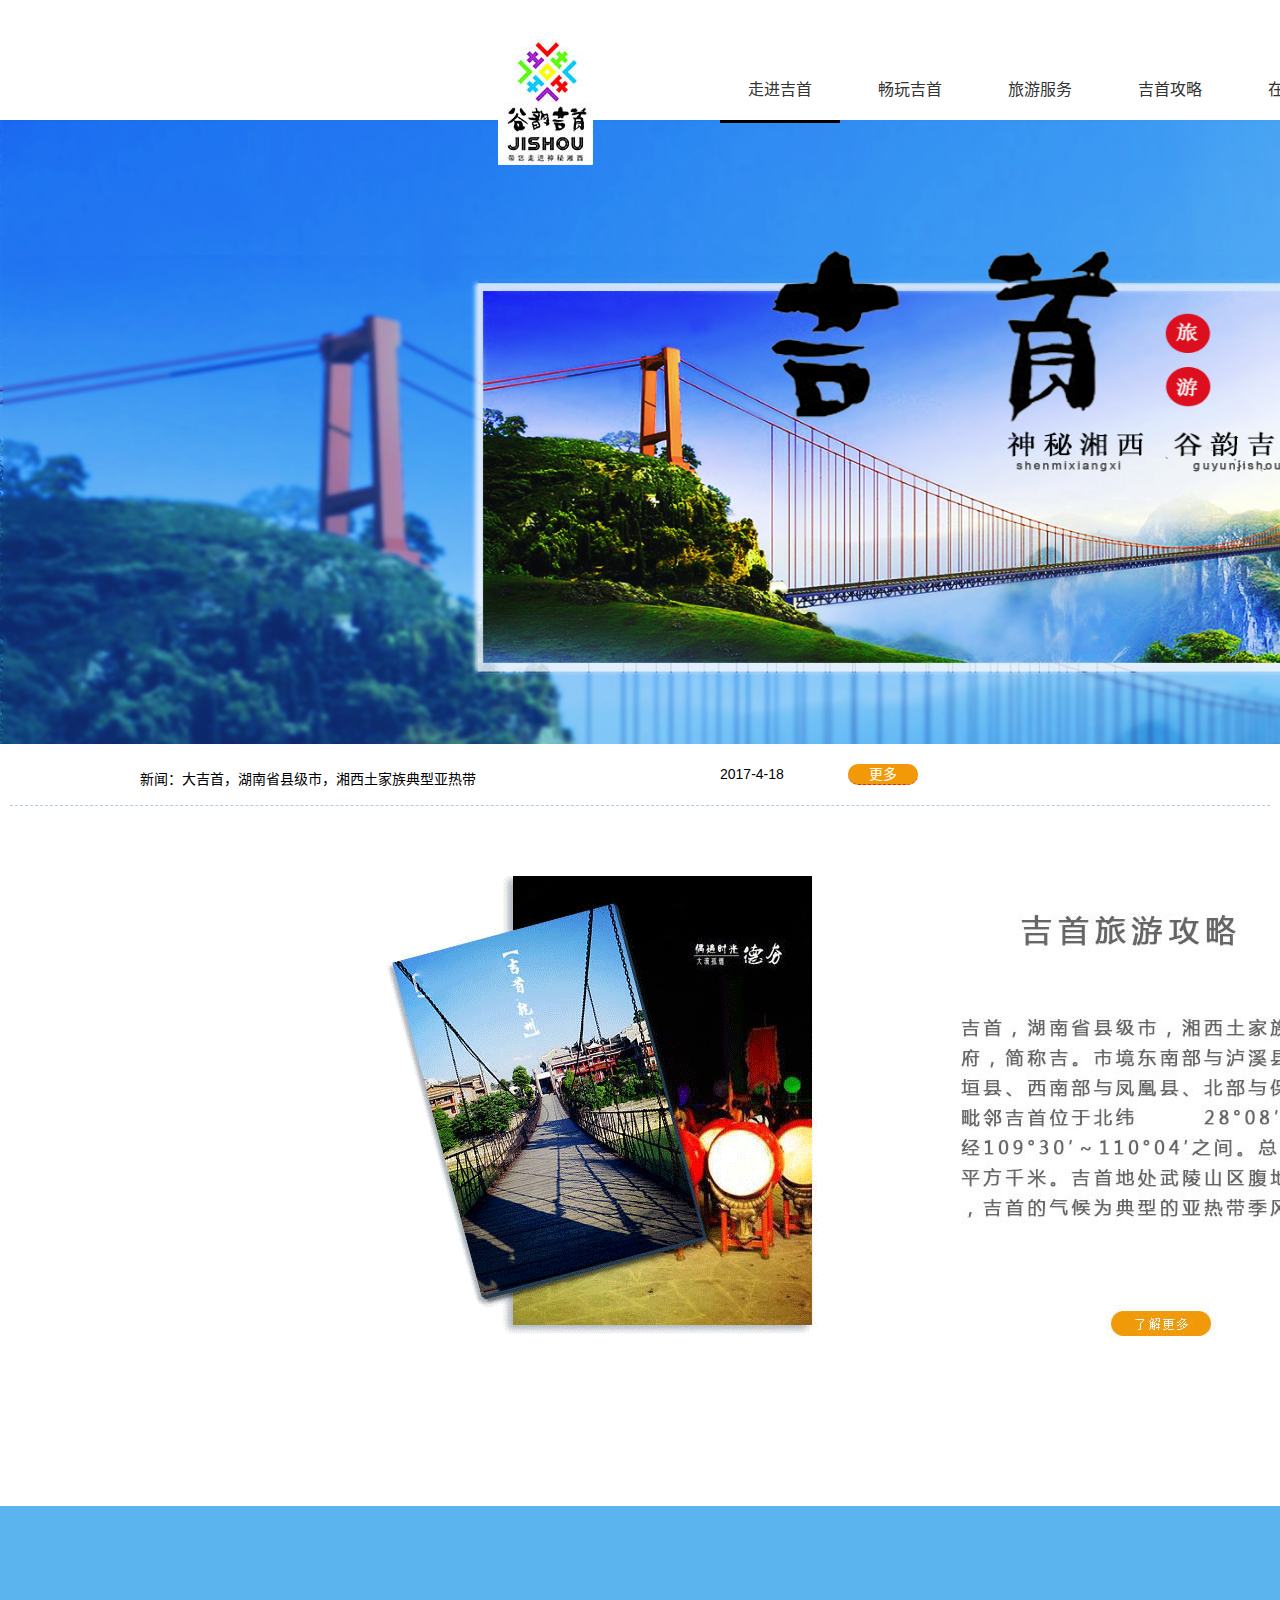
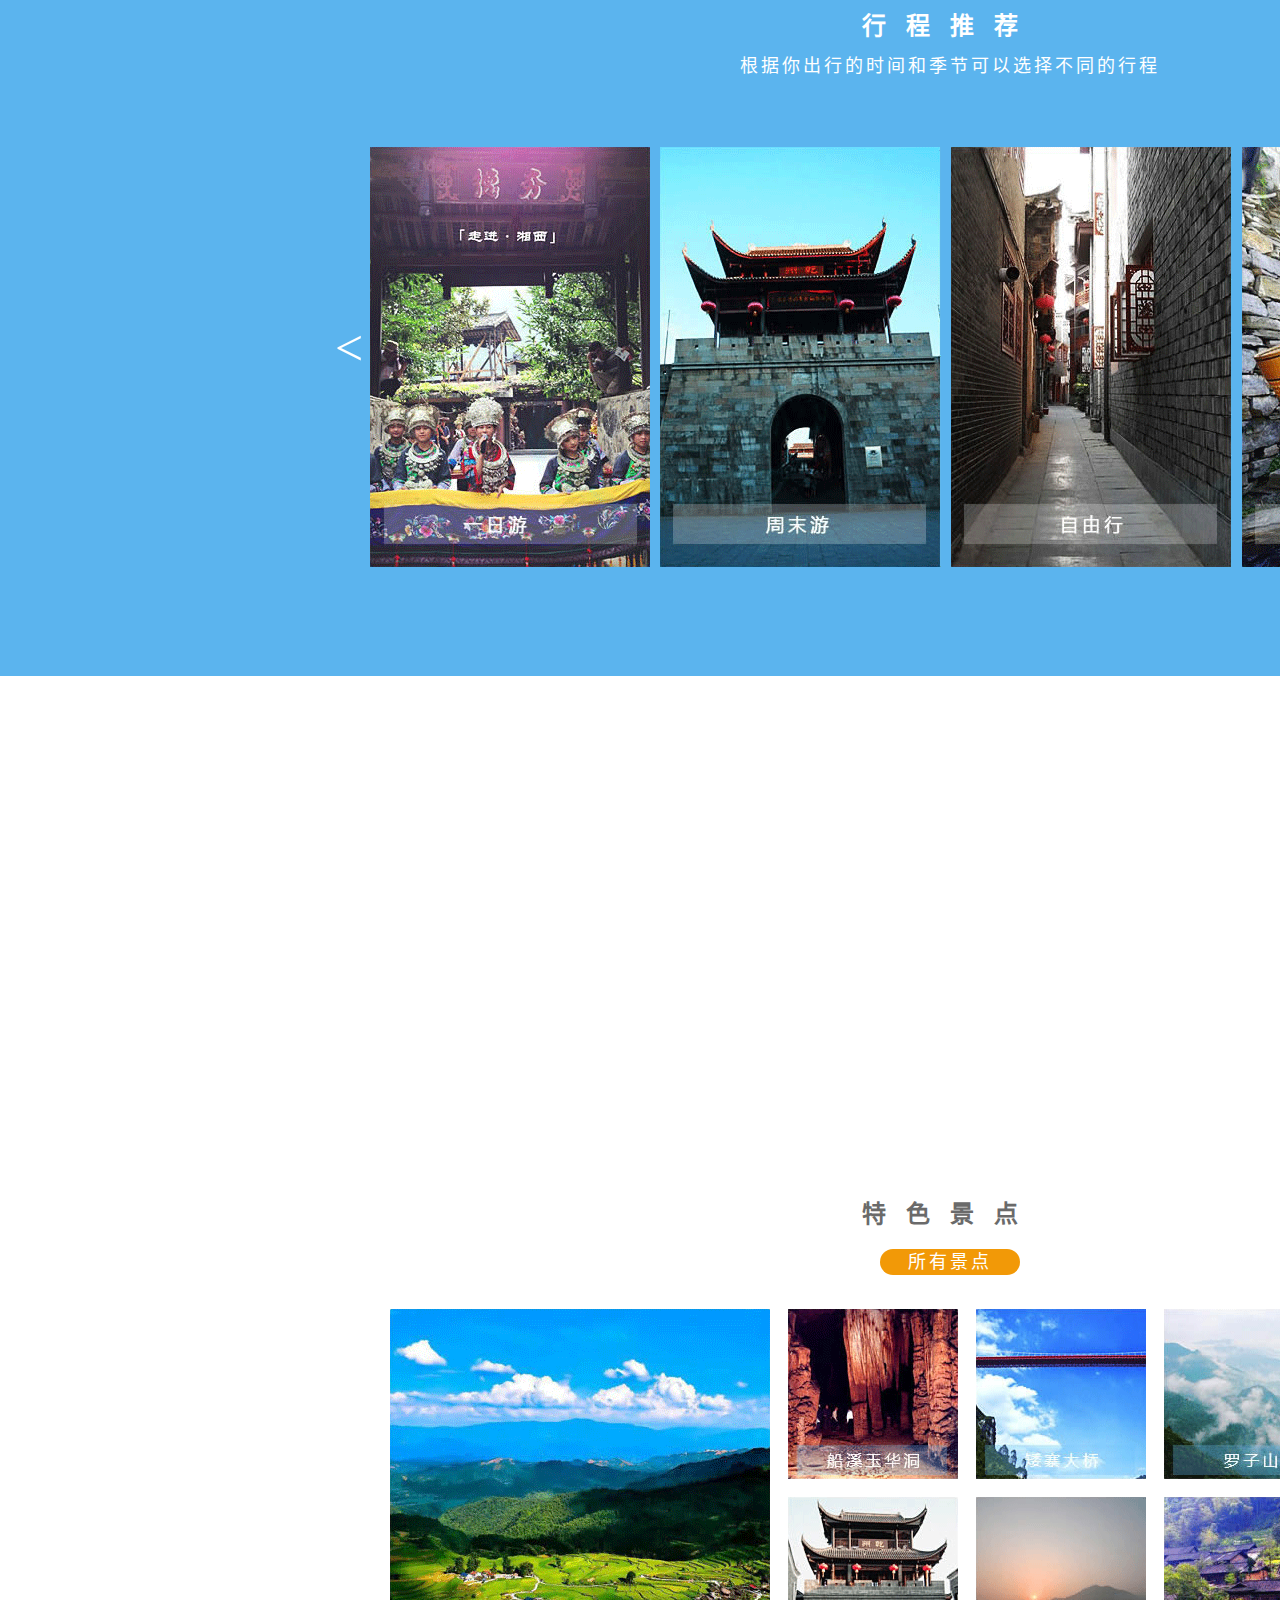
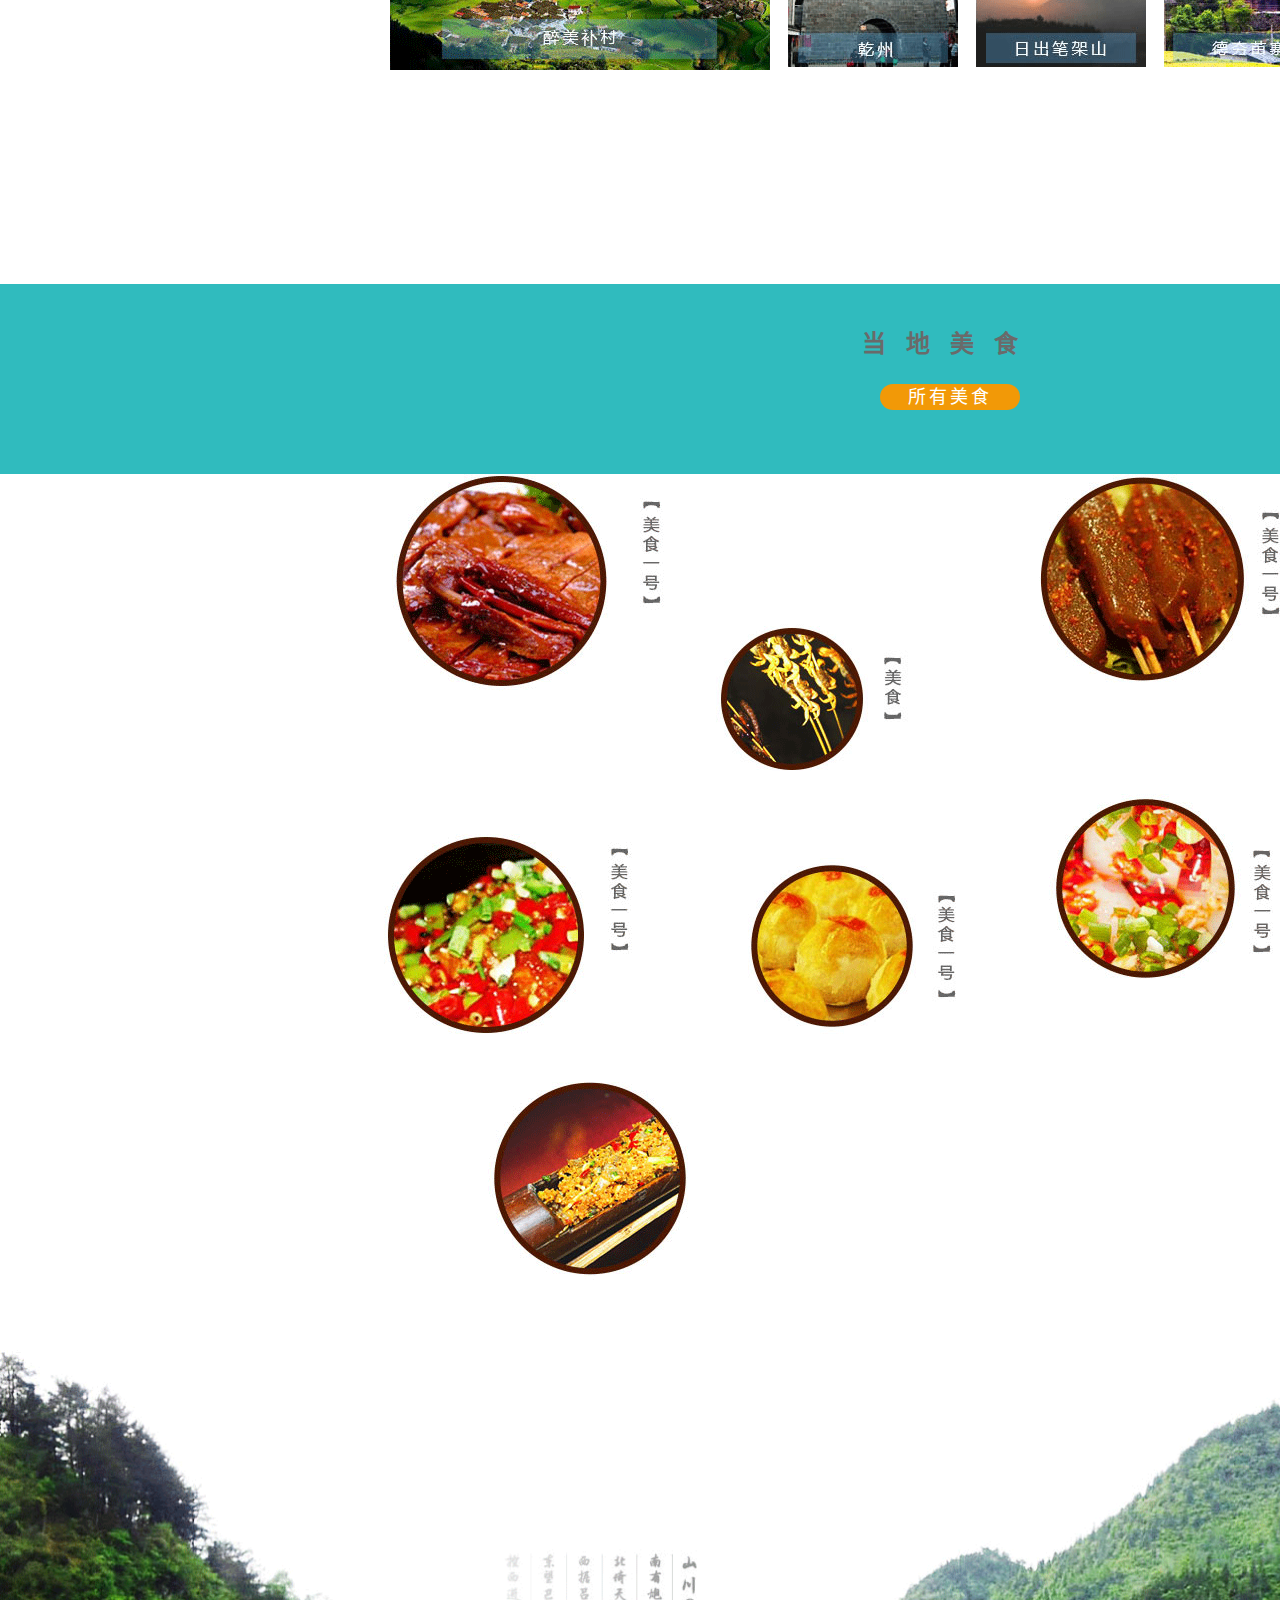
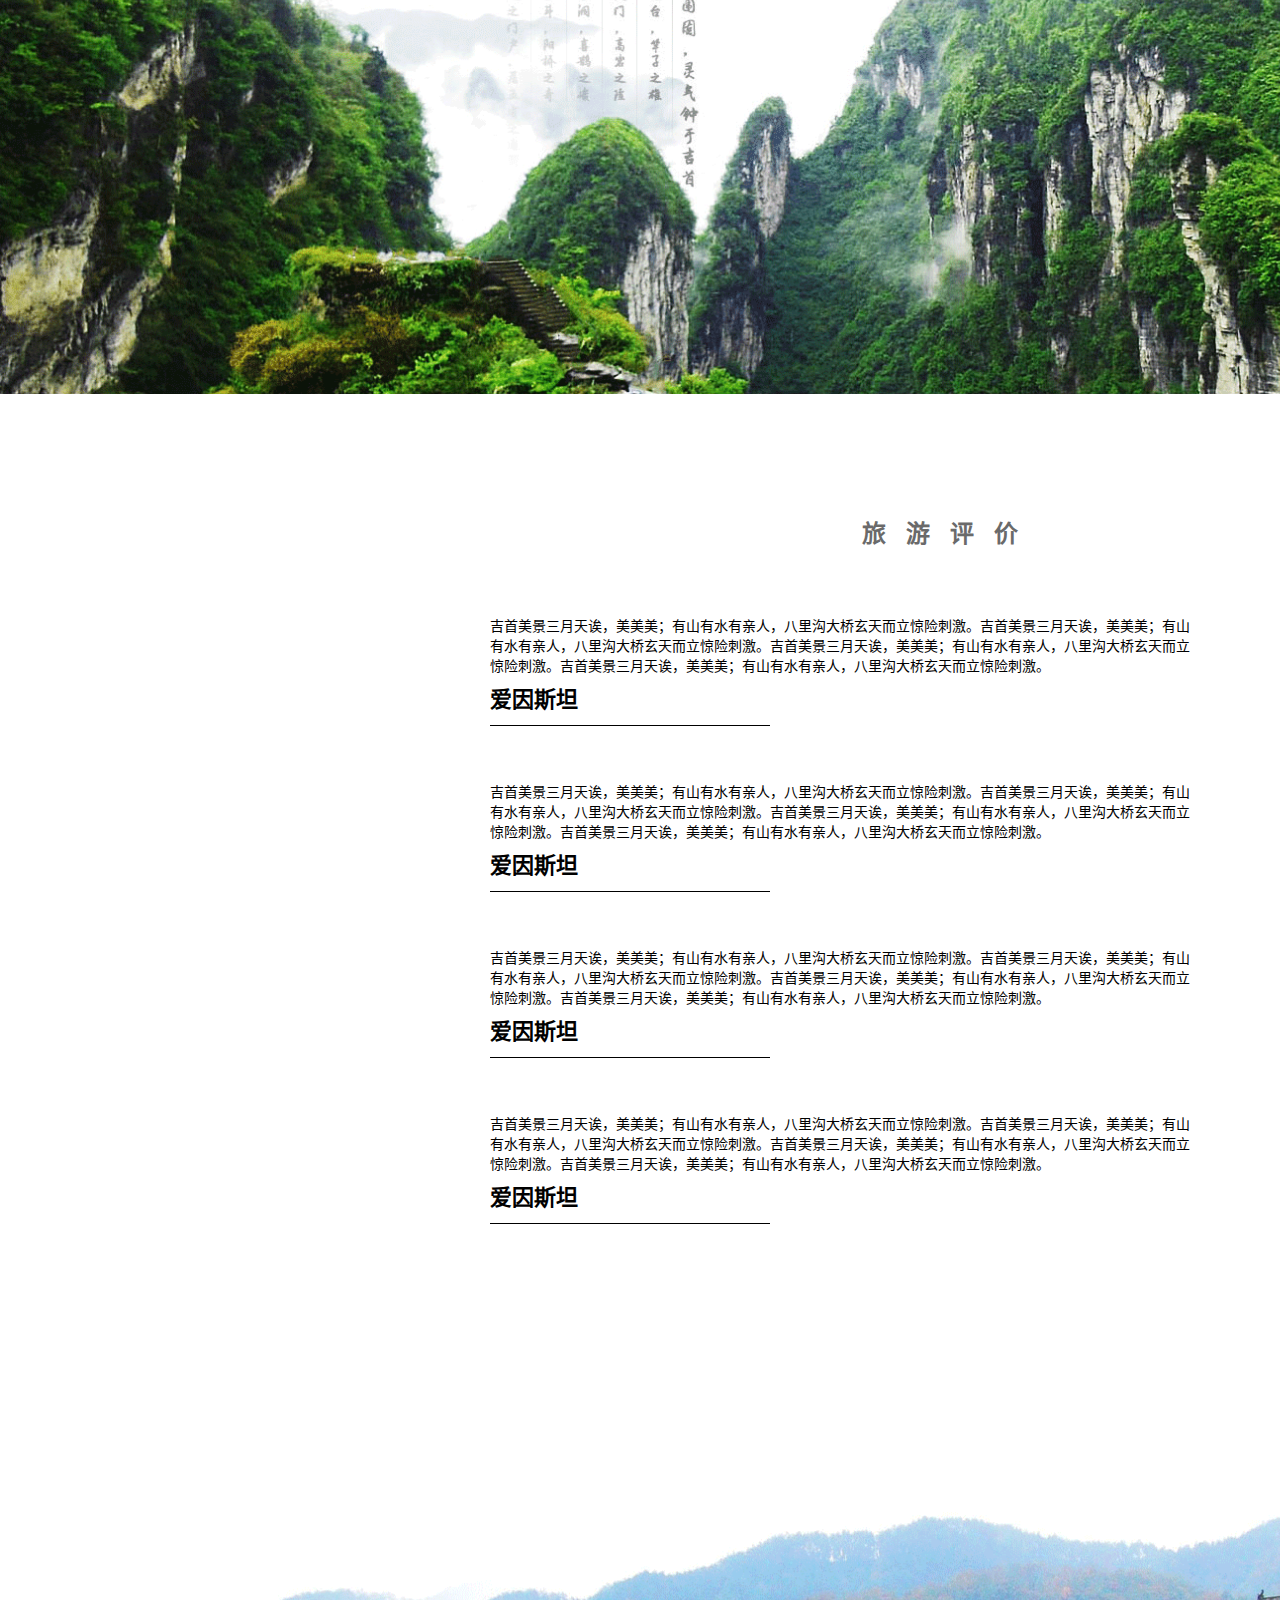
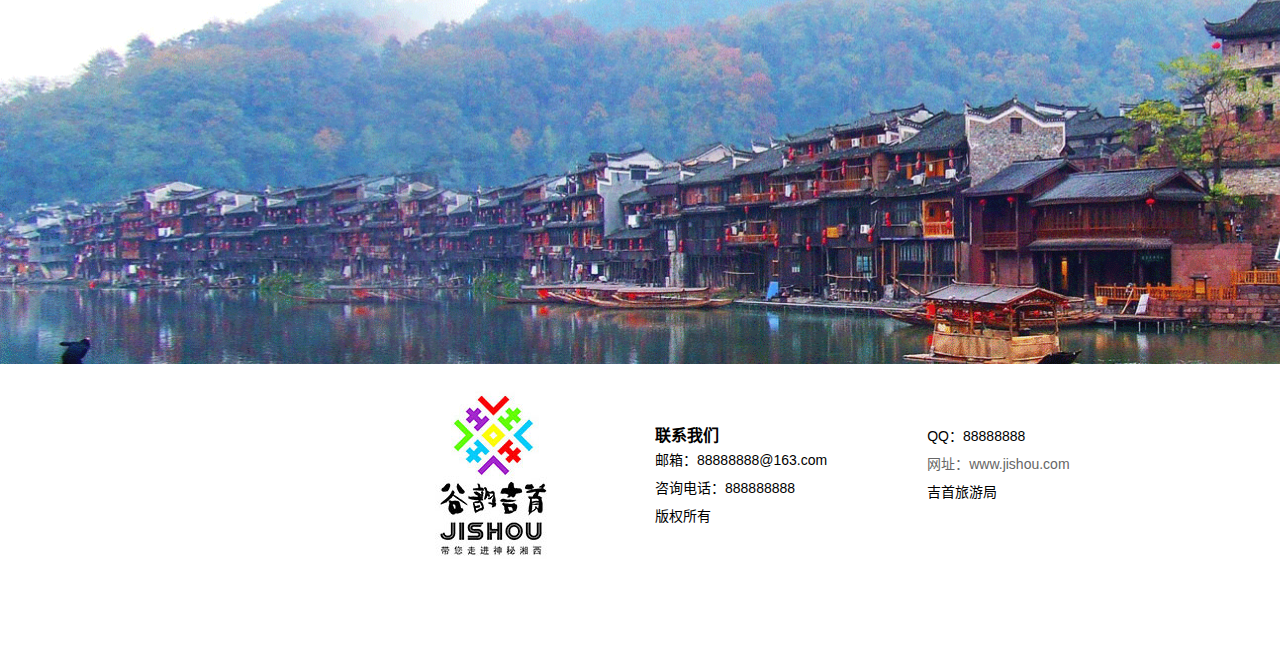
==== index.html @ d62cfb80 "首次提交" ====
<!DOCTYPE html>
<html lang="zh-CN">

<head>
  <meta charset="utf-8">
  <meta http-equiv="X-UA-Compatible" content="IE=edge">
  <meta name="renderer" content="webkit">
  <meta name="viewport" content="width=device-width, initial-scale=1, user-scalable=no">
  <title> 吉首市旅游官网 </title>
  <link rel="shortcut icon" type="image/x-icon" href="favicon.ico">
  <link rel="stylesheet" href="css/main.css">
  <link rel="stylesheet" href="css/base.css">
    <!--[if lt IE 9]>
    <script src="lib/html5shiv/html5shiv.min.js"></script>
    <script src="lib/respond/respond.min.js"></script>
  <![endif]-->

  <style>

  </style>
</head>

<body>
<header id="header">
 <div class="logo"><img src="img/raw_1493013183_03.png" alt=""/></div>
 <nav class="container" id="nav">
           <div class="nav-tabs">
               <span class="bom">走进吉首</span>
               <span>畅玩吉首</span>
               <span>旅游服务</span>
               <span>吉首攻略</span>
               <span>在线旅游</span>
               <div class="langs"><i>中文</i><i>English</i></div>
           </div>

   <div class="tab-content" id="boox">
       <!--走进吉首-->
       <div >
           <ul>
               <a href="templates/tabone/gaikuang.html"><li>吉首概括</li></a>
               <a href="templates/tabone/fuhao.html"><li>吉首符号</li></a>
               <a href="templates/tabone/fengtu.html"><li>风土人情</li></a>
               <a href="templates/tabone/guwu.html"><li>苗族鼓舞</li></a>
           </ul>
           <ul>
               <a href="templates/tabone/jieqing.html"><li>节庆活动</li></a>
               <a href="templates/tabone/meili.html"><li>美丽吉首</li></a>
           </ul>
       </div>

       <!--畅玩吉首-->
       <div >
           <ul>
               <a href="templates/tabtwo/jingqu.html"><li>景区</li></a>
               <a href="templates/tabtwo/meishi.html"><li>美食</li></a>
               <a href="templates/tabtwo/zhushu.html"><li>住宿</li></a>
               <a href="templates/tabtwo/yule.html"><li>娱乐</li></a>
           </ul>
           <ul>
               <a href="templates/tabtwo/techan.html"><li>特产</li></a>
           </ul>
       </div>

       <!--吉首攻略-->
       <div >
           <ul>
               <a href="templates/tabthree/tuijian.html"><li>精品推荐</li></a>
               <a href="#@"><li>交通导航</li></a>
               <a href="templates/tabthree/youji.html"><li>吉首游记</li></a>
           </ul>
       </div>
       <!--吉首服务-->
       <div >
           <ul>
               <a href=""><li>咨询电话</li></a>
               <a href=""><li>投诉电话</li></a>
               <a href=""><li>火车票</li></a>
               <a href=""><li>飞机票</li></a>
           </ul>
           <ul>
               <a href=""><li>天气</li></a>
               <a href=""><li>在线投诉</li></a>
           </ul>
       </div>
       <!--在线旅游-->
       <div >
           <ul>
               <a href="#"><li>精品推荐</li></a>
           </ul>
       </div>
   </div>
 </nav>
    
</header>
<!--  /头部区域 -->
 <!-- 广告轮播 -->
  <section class="lunbo" id="lunbo">
      <ul>
        <li><img src="img/raw_1493013183_02.png" alt=""></li>
      </ul>     
  </section>
  <!-- /广告轮播 -->
<!-- 新闻轮播 -->
   <section id="jsxw">
    <div class="container">
      <div class="box">
        <div class="box-news"  id="_news">
         <ul class="ull" id="ull">
           <li>新闻：大吉首，湖南省县级市，湘西土家族典型亚热带</li>
           <li>新闻：爱吉首，湖南省县级市，湘西土家族典型</li>
           <li>新闻：美吉首，湖南省县级市，湘西土家族典型亚热带</li>
           <li>新闻：丽吉首，湖南省县级市，刀山火海</li>
         </ul> 
        </div>
      <span>2017-4-18</span>
      <a href="#">更多</a></div>
    </div>
  </section>
<!-- /新闻轮播 -->

<!-- 特色介绍 -->
  <section id="tese" class="hidden-xs">
    <div class="container">
        <div class="gonglue-left"><img src="img/raw_1493013183_06.png" alt=""></div>
        <div class="gomhlue-right"><img src="img/raw_1493013183_07.png" alt=""></div>
    </div>
</section>
  <!-- /特色介绍 -->


<!-- 行程推荐 -->
<section  class="xingceng">
    <div class="container">
        <div class="xingceng_new">
            <h2>行程推荐</h2>
            <p> 根据你出行的时间和季节可以选择不同的行程 </p>
        </div>
        <div class="xingceng_img">
            <div class="row">
                <div><a href="#"><img src="img/raw_1493013183_11.png" alt=""></a></div>
                <div class="lef"><a href="#"><img src="img/raw_1493013183_13.png" alt=""></a></div>
                <div class="lef"><a href="#"><img src="img/raw_1493013183_15.png" alt=""></a></div>
                <div class="lef"><a href="#"><img src="img/raw_1493013183_17.png" alt=""></a></div>
            </div>
            <!-- 控制按钮 -->
            <span class="left"> < </span>
            <span class="right"> > </span>
        </div>
    </div>
</section>
<!-- /行程推荐 -->

<!--透视窗风景-->
<section class="toushi">
    <div style="background-attachment: fixed; background-image: url(img/raw_1493013183_41.png); background-size: cover; background-position: 0% 0%;    background-repeat: no-repeat;">
        <div class="toushi-eyes">
        </div>
    </div>
</section>

<!-- 特色景点 -->
<section  class="teshe">
    <div class="container">
        <div class="teshe_new">
            <h2>特色景点</h2>
            <a href="#">所有景点</a>
        </div>
        <div class="teshe_img">
                <div class="left"><a href="#"><img src="img/raw_1493013183_18.png" alt=""></a></div>
                <div class="right" >
                        <a href="#"><img src="img/raw_1493013183_19.png" alt=""></a>
                        <a href="#"><img src="img/raw_1493013183_20.png" alt=""></a>
                        <a href="#"><img src="img/raw_1493013183_21.png" alt=""></a>
                        <a href="#"><img src="img/raw_1493013183_22.png" alt=""></a>
                        <a class="top" href="#"><img src="img/raw_1493013183_23.png" alt=""></a>
                        <a class="top" href="#"><img src="img/raw_1493013183_24.png" alt=""></a>
                        <a class="top" href="#"><img src="img/raw_1493013183_25.png" alt=""></a>
                        <a class="top" href="#"><img src="img/raw_1493013183_26.png" alt=""></a>
                </div>
            </div>
        </div>
    </div>
</section>
<!--/特色景点 -->


<!-- 特色美食 -->
<section  class="meishi">
    <div class="meishi_new">
        <h2>当地美食</h2>
        <a href="#">所有美食</a>
    </div>
    <div class="container">
            <a href="#"><img src="img/raw_1493013183_27.png" alt=""></a>
            <a href="#"><img src="img/raw_1493013183_28.png" alt=""></a>
            <a href="#"><img src="img/raw_1493013183_29.png" alt=""></a>
            <a href="#"><img src="img/raw_1493013183_30.png" alt=""></a>
            <a href="#"><img src="img/raw_1493013183_31.png" alt=""></a>
            <a href="#"><img src="img/raw_1493013183_32.png" alt=""></a>
            <a href="#"><img src="img/raw_1493013183_33.png" alt=""></a>
    </div>
</section>
<!--  /特色美食 -->
<section  class="shan">
    <img src="img/raw_1493013183_34.png" alt="">
</section>
<!-- 旅游评价 -->
<section  class="pingjia">
    <div class="container">
        <div class="pingjia_new">
            <h2>旅游评价</h2>
        </div>
        <div class="pingjia_words">
            <ul>
                <li>
                    <div class="wenzhi">
                        <p>吉首美景三月天诶，美美美；有山有水有亲人，八里沟大桥玄天而立惊险刺激。吉首美景三月天诶，美美美；有山有水有亲人，八里沟大桥玄天而立惊险刺激。吉首美景三月天诶，美美美；有山有水有亲人，八里沟大桥玄天而立惊险刺激。吉首美景三月天诶，美美美；有山有水有亲人，八里沟大桥玄天而立惊险刺激。</p>
                        <strong>爱因斯坦</strong>
                    </div>
                    <img src="img/raw_1493013183_35.png" alt="">
                </li>
                <li>
                    <div class="wenzhi">
                        <p>吉首美景三月天诶，美美美；有山有水有亲人，八里沟大桥玄天而立惊险刺激。吉首美景三月天诶，美美美；有山有水有亲人，八里沟大桥玄天而立惊险刺激。吉首美景三月天诶，美美美；有山有水有亲人，八里沟大桥玄天而立惊险刺激。吉首美景三月天诶，美美美；有山有水有亲人，八里沟大桥玄天而立惊险刺激。</p>
                        <strong>爱因斯坦</strong>
                    </div>
                    <img src="img/raw_1493013183_36.png" alt="">
                </li>
                <li>
                    <div class="wenzhi">
                        <p>吉首美景三月天诶，美美美；有山有水有亲人，八里沟大桥玄天而立惊险刺激。吉首美景三月天诶，美美美；有山有水有亲人，八里沟大桥玄天而立惊险刺激。吉首美景三月天诶，美美美；有山有水有亲人，八里沟大桥玄天而立惊险刺激。吉首美景三月天诶，美美美；有山有水有亲人，八里沟大桥玄天而立惊险刺激。</p>
                        <strong>爱因斯坦</strong>
                    </div>
                    <img src="img/raw_1493013183_37.png" alt="">
                </li>
                <li>
                    <div class="wenzhi">
                        <p>吉首美景三月天诶，美美美；有山有水有亲人，八里沟大桥玄天而立惊险刺激。吉首美景三月天诶，美美美；有山有水有亲人，八里沟大桥玄天而立惊险刺激。吉首美景三月天诶，美美美；有山有水有亲人，八里沟大桥玄天而立惊险刺激。吉首美景三月天诶，美美美；有山有水有亲人，八里沟大桥玄天而立惊险刺激。</p>
                        <strong>爱因斯坦</strong>
                    </div>
                    <img src="img/raw_1493013183_35.png" alt="">
                </li>
            </ul>
        </div>
    </div>
</section>
<!-- /旅游评价 -->

<section  class="backimg">
    <img src="img/raw_1493013183_38.png" alt="">
</section>

<!-- 结尾 -->
<footer class="jieshu">
    <div class="container">
        <div class="logo"><a href="#"><img src="img/raw_1493013183_39.png" alt=""></a></div>
        <div class="footer_tel">
                <ul class="tel">
                    <h4>联系我们</h4>
                    <li>邮箱：88888888@163.com</li>
                    <li>咨询电话：888888888</li>
                    <li>版权所有</li>
                </ul>
                <ul class="qq">
                    <li>QQ：88888888</li>
                    <li><a href="www.jishou.com">网址：www.jishou.com</a></li>
                    <li>吉首旅游局</li>
                </ul>
         </div>
         <div class="weixin"><a href="#"><img src="img/raw_1493013183_40.png" alt=""></a></div>
    </div>
</footer>
</body>
 <script>
 /*nav导航栏*/
        function fun(obj,a) {
            var header=document.getElementById("header")
            var tegle = document.getElementById(obj);
            var box = document.getElementById(a);
            var spns = tegle.getElementsByTagName("span");
            var lis = box.getElementsByTagName("div");
            for (i = 0; i < spns.length; i++) {
                spns[i].index = i;
                spns[i].onmouseover = function () {
                    for (i = 0; i < spns.length; i++) {
                        spns[i].className = "";
                        lis[i].className = "";
                    }
                    ;
                    this.className = "bom";
                    console.log(this.index);
                    lis[this.index].className = "dis-black";
                };
                lis[i].onmouseover = function () {
                    for (i = 0; i < lis.length; i++) {
                        lis[i].className = "";
                    };
                    this.className = "dis-black";
                }
                header.onmouseout = function () {
                    for (i = 0; i < lis.length; i++) {
                         lis[i].className = "";
                    }
                }
            }
        }
        fun("nav","boox");

        /*轮播*/

    </script>
 </html>
---- css/main.css ----
@charset "UTF-8";

body{
    overflow:scroll;
}
.lunbo{
   height: 624px;
   width:1900px;
  overflow:hidden;
}
.lunbo ul{
    list-style: none;
  width:1900px;
}
.lunbo ul li{
    list-style: none;
  height:624px;
  width:1900px;
  float:left;
}
.lunbo ul li img{
    height:624px;
    width:1900px;

}
/*
.all ol{ position:absolute; right:10px; bottom:10px; line-height:20px; text-align:center;}
.all ol li{ float:left; width:20px; height:20px; background:#fff; border:1px solid #ccc; margin-left:10px; cursor:pointer;}
.all ol li.current{ background:yellow;} */


#jsxw {

}
#jsxw> .container{
  border-bottom: 1px dashed #aecee1;
    padding: 20px 0;
    padding-left:100px ;
}

#jsxw> .container > .box {
  font-size: 14px;
  margin-bottom: 0;
}
#jsxw > .container > .box > .box-news{
            float: left;
            height: 30px;
            width: 570px;
            position: relative;
            overflow: hidden;
}
#jsxw > .container > .box > .box-news >  .ull{
            height: 120px;
            width: 570px;
            position: absolute;
            top: 0;
            left: 0;
}
#jsxw > .container > .box >.box-news> .ull> li{
            list-style: none;
            height: 30px;
            line-height: 30px;
            width: 570px;
            margin-left: 30px;
}

#jsxw > .container > .box > span{
   margin-left: 40px;
}
#jsxw > .container > .box > a {
  display:inline-block;
  height: 20px;
  width: 70px;
  background-color: #f29907;
  color: #ffffff;
  text-align: center;
  line-height: 20px;
  margin-left: 60px;
  border-radius: 10px;
  border-bottom: 1px dashed #e92322;

}
#jsxw> .container > .box > a:hover {
  text-decoration: none;
}



/* 特色 */


#tese {
    height: 700px;
    width: 1900px;
    border: 0;
}

#tese > .container >div{
  margin-top: 70px;
  float: left;
}



/*行程介绍*/

.xingceng{
    height: 770px;
    width: 1900px;
    background-color: #5bb4ee;

}
.xingceng .container .xingceng_new{
    margin-bottom: 70px;
    text-align: center;
    color: #ffffff;
    padding-top: 100px;

}
.xingceng .container .xingceng_new h2{
    letter-spacing: 20px;
}
.xingceng .container .xingceng_new p{
    margin-top: 10px;
    letter-spacing: 3px;
    font-size: 18px;
}
.xingceng .container .xingceng_img{
    position: relative;
}
.xingceng .container .xingceng_img .row div{
    float: left;

}
.xingceng .container .xingceng_img .row .lef {
    margin-left: 10px;

}

.xingceng .container .xingceng_img span{

    position: absolute;
    width: 28px;
    height: 62px;
    margin-top: 170px;
    color: #fff;
    font: 500 50px/62px "宋体";
    text-align: center;
    cursor: pointer;
}
.xingceng .container .xingceng_img .left{
    left: -35px;
}
.xingceng .container .xingceng_img .right{
    right: -16px;
}

/* 风景透视窗 */
.toushi-eyes{
    width: 1900px;
    height: 400px;
    margin: 0px auto;
    position: relative;
}

/* 特色景点 */
.teshe{
    height: 690px;
    width: 1900px;
}

.teshe >.container > .teshe_new{
    margin-top: 118px;
    margin-bottom: 34px;
    text-align: center;
}
.teshe >.container > .teshe_new h2{
    color: #6a6a6a;
    letter-spacing: 20px;
}
.teshe >.container > .teshe_new > a{
    margin-top: 20px;
    display: inline-block;
    height: 26px;
    width: 140px;
    letter-spacing: 3px;
    font-size: 18px;
    background-color: #f29907;
    color: #ffffff;
    text-align: center;
    line-height: 26px;
    border-radius: 13px;
}
.teshe .container .teshe_img .left{
    height: 361px;
    width: 380px;
    float: left;
    margin-left: 20px;
}
.teshe .container .teshe_img .right a{
    display: block;
    height: 170px;
    width: 170px;
    float: left;
    margin-left: 18px;

}

.teshe .container .teshe_img .right .top{
    margin-top: 18px;
}


/* 特色美食 */
.meishi{
    width: 1900px;
    height: 1050px;
}
.meishi >.meishi_new{
    text-align: center;
    height: 150px;
    background-color: #30bbbe;
    padding-top: 40px;
}

.meishi > .meishi_new h2{
    height: 40px;
    line-height: 40px;
    color: #6a6a6a;
    letter-spacing: 20px;
}
.meishi >.meishi_new > a{
    margin-top: 20px;
    display: inline-block;
    height: 26px;
    width: 140px;
    letter-spacing: 3px;
    font-size: 18px;
    background-color: #f29907;
    color: #ffffff;
    text-align: center;
    line-height: 26px;
    border-radius: 13px;
}
.meishi .container {
    padding-left: 30px;
}
/* 山 */
.shan img{
    height: 660px;
    width: 1900px;
}

/* 旅游评价 */

.pingjia{
    width: 1900px;
    height: 900px;
}

.pingjia .container .pingjia_new{
    margin-top: 120px;
    text-align: center;
}
.pingjia .container .pingjia_new h2{
    color: #6a6a6a;
    letter-spacing: 20px;
}

.pingjia .container  .pingjia_words{
    margin-top: 46px;
}
.pingjia .container  .pingjia_words ul li{
    list-style: none;
    height: 150px;
    width: 100%;
    margin-top: 16px;
}
.pingjia .container  .pingjia_words ul li .wenzhi{
    float: left;
    margin-top: 20px;
    margin-left: 120px;
    font-family: Microsoft Yahei;

}
.pingjia .container  .pingjia_words ul p{
    width: 710px;
    font-size: 14px;
    font-family: Microsoft Yahei;
}


.pingjia .container  .pingjia_words ul strong{
    display: inline-block;
    width: 280px;
    height: 50px;
    line-height: 50px;
    border-bottom:1px solid black;
    font-size: 22px;
    margin-bottom: 16px;

}
.pingjia .container  .pingjia_words ul img{
    float: right;

}



.backimg img{
    height: 550px;
    width: 1900px;
}
/* 结尾部分 */
.jieshu{
    padding-top: 26px;
    width: 1900px;
}
.jieshu .container .logo{
    height: 170px;
    width: 129px;
    float: left;
    margin-left: 56px;
}
.jieshu .container .footer_tel{
    float: left;
    margin-top: 32px;
}
.jieshu .container .footer_tel ul{
    float: left;
    margin-left: 100px;
}
.jieshu .container .footer_tel ul li{
    height: 28px;
    line-height: 28px;
    font-size: 14px;
}
.jieshu .container .weixin{
    float: right;
    margin-right: 78px;

}


.jieshu .container .row .col-lg-4 {

    margin-bottom: 30px;
    margin-top: 30px;
}
.jieshu .container .row li{
    list-style: none;
    margin-top: 10px;
}
---- css/base.css ----
@charset "UTF-8";
/*css 初始化 */
html, body, ul, li, ol, dl, dd, dt, p, h1, h2, h3, h4, h5, h6, form, fieldset, legend, img {
    margin: 0;
    padding: 0;
}
body {
    font-family: "Helvetica Neue", Helvetica, Microsoft Yahei, Hiragino Sans GB, WenQuanYi Micro Hei, sans-serif;
}

fieldset, img, input, button {
    border: none;
    padding: 0;
    margin: 0;
    outline-style: none;
}

ul, ol {
    list-style: none;
}

input {
    padding-top: 0;
    padding-bottom: 0;
    font-family: "SimSun", "宋体";
}

select, input {
    vertical-align: middle;
}

select, input, textarea {
    font-size: 12px;
    margin: 0;
}
textarea {
    resize: none;
}

/*防止拖动*/
img {
    border: 0;
    vertical-align: middle;
}

/*  去掉图片低测默认的3像素空白缝隙*/
table {
    border-collapse: collapse;
}
.clearfix:before, .clearfix:after {
    content: "";
    display: table;
}

.clearfix:after {
    clear: both;
}

.clearfix {
    *zoom: 1; /*IE/7/6*/
}

a {
    color: #666;
    text-decoration: none;
}

a:hover {
    color: #C81623;
}


s, i, em {
    font-style: normal;
    text-decoration: none;
}

.container {
    width: 1160px;
    padding-right: 20px;
    padding-left: 20px;
    margin-right: auto;
    margin-left: auto;
}

#header{
    width: 1900px;
    height: 100px;

}
#header >  .container{
    position: relative;
}
#header >  .logo{
    position: absolute;
    top: 30px;
    left: 498px;
    z-index: 1000;
}
#header >  .container > .nav-tabs {
    height: 60px;
    width: 100%;
    float: left;
    padding-left: 340px;
    padding-top: 60px;

}
#header >  .container > .nav-tabs span{
    display:block;
    float: left;
    height: 60px;
    width: 120px;
    margin-bottom: 0;
    margin-left: 10px;
    line-height: 60px;
    font-size: 16px;
    color: #333;
    text-align: center;
    cursor: pointer;
}
#header >  .container .langs{
    float: left;
    height: 60px;
    width: 100px;
    margin-bottom: 0;
    margin-left: 10px;
    line-height: 60px;
    font-size: 16px;
    color: #333;
    text-align: center;
    cursor: pointer;


}



#header >  .container > .nav-tabs .bom{
    border-bottom: 3px solid black;
}

#header >  .container > .tab-content div{
    padding-top: 30px;
    position: absolute;
    top: 120px;
    width: 1026px;
    background-color:  pink;
    opacity: 0.6;
    z-index: 1111;
    margin-left: 204px;
    display: none;

}
#header >  .container > .tab-content .dis-black{
    display: block;
}
#header >  .container > .tab-content div ul {
    padding-left: 100px;
    float: left;
}
#header >  .container > .tab-content div ul li {
    list-style: none;
    padding-top: 8px;
    font-size: 20px;
    color:  #000000;
}



/* 结尾部分 */
.jieshu{
    height: 260px;
    padding-top: 26px;
}
.jieshu .container .logo{
    height: 170px;
    width: 129px;
    float: left;
    margin-left: 56px;
}
.jieshu .container .footer_tel{
    float: left;
    margin-top: 32px;
}
.jieshu .container .footer_tel ul{
    float: left;
    margin-left: 100px;
}
.jieshu .container .footer_tel ul li{
    height: 28px;
    line-height: 28px;
    font-size: 14px;
}
.jieshu .container .weixin{
    float: right;
    margin-right: 78px;

}


.jieshu .container .row .col-lg-4 {

    margin-bottom: 30px;
    margin-top: 30px;
}
.jieshu .container .row li{
    list-style: none;
    margin-top: 10px;

}
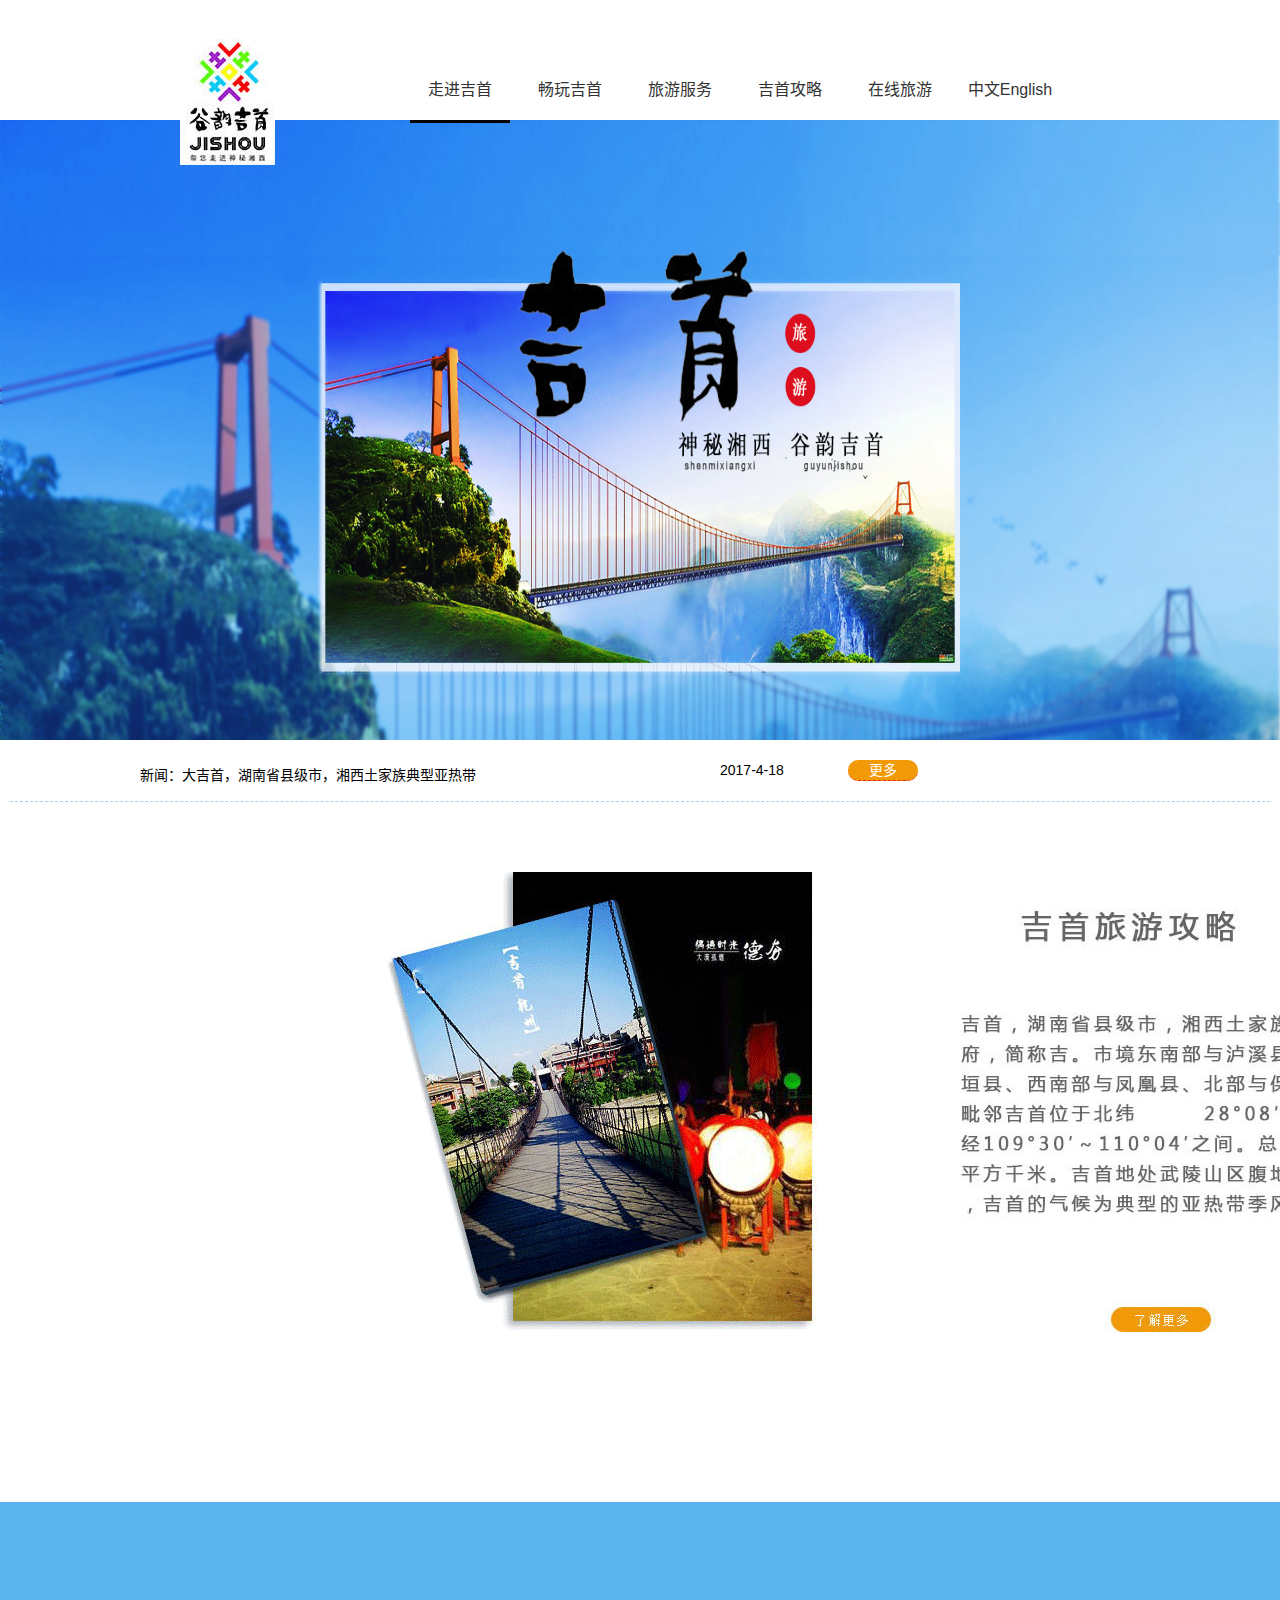
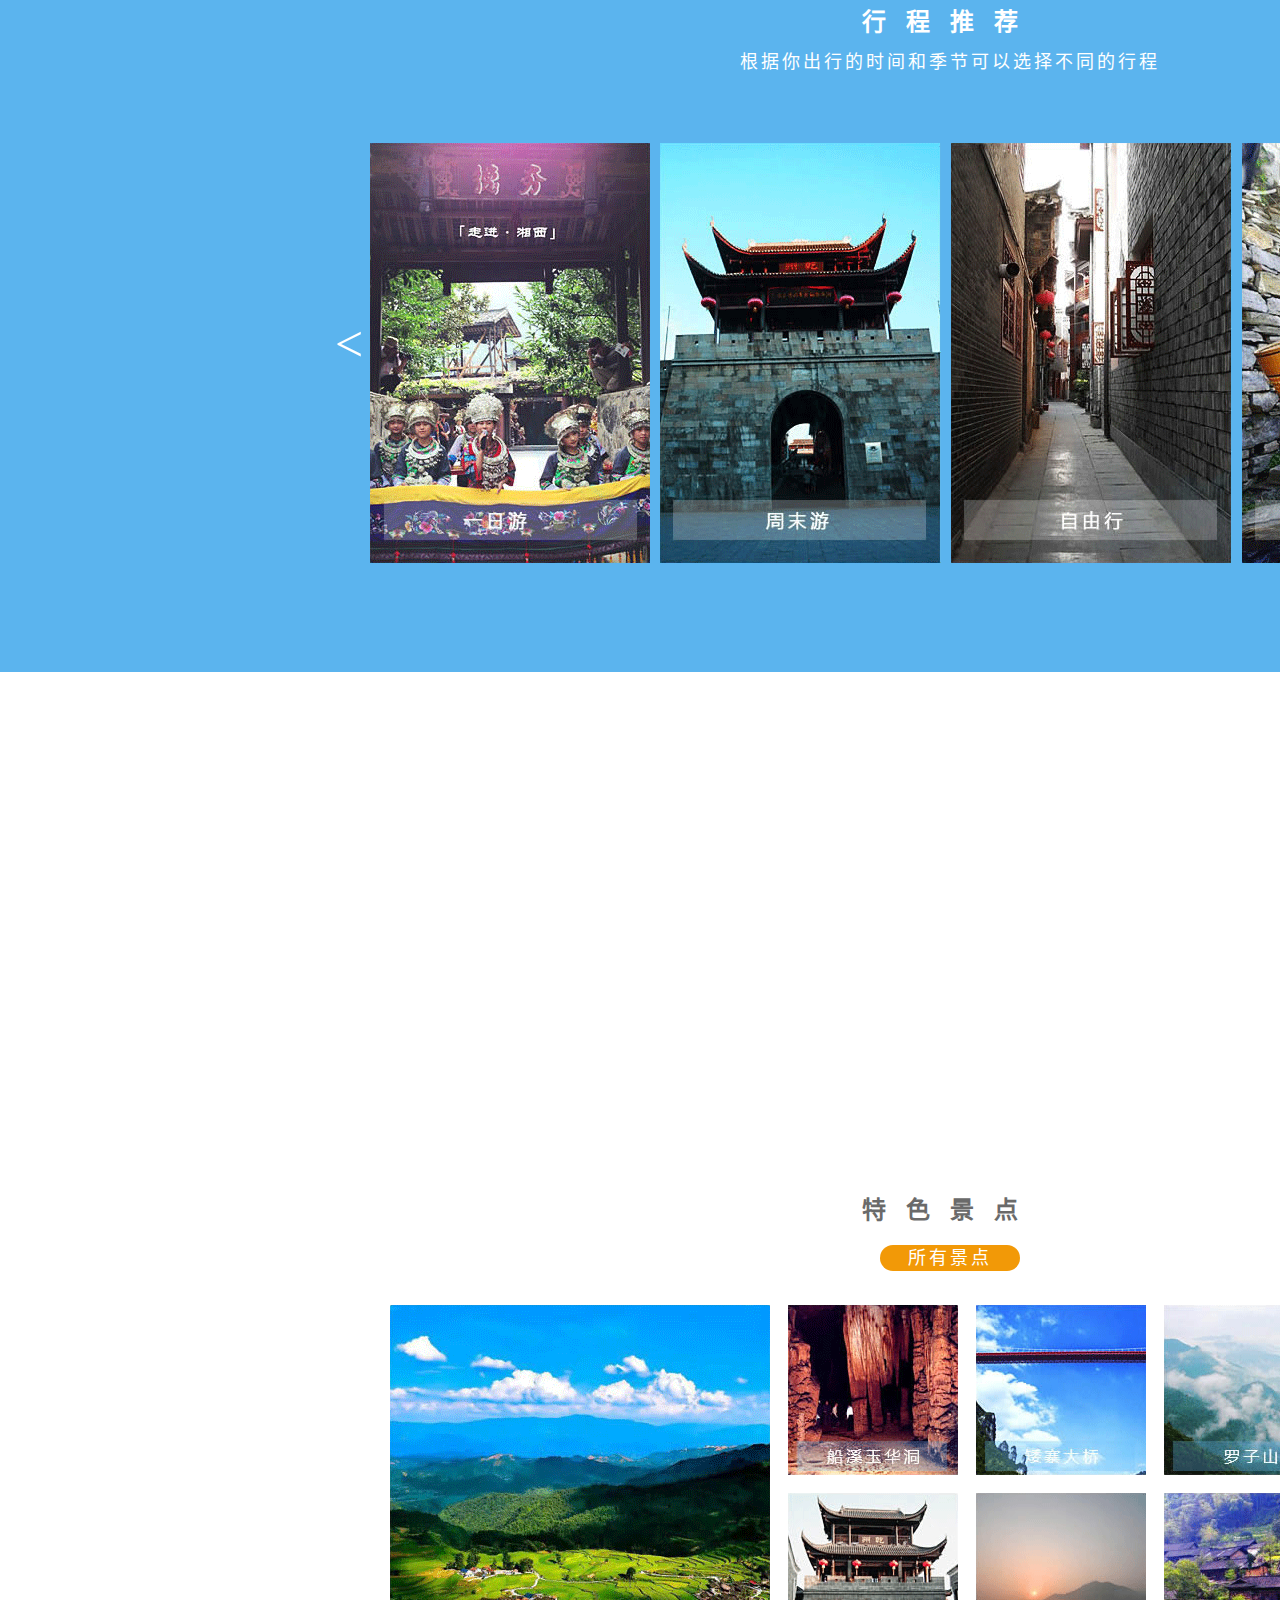
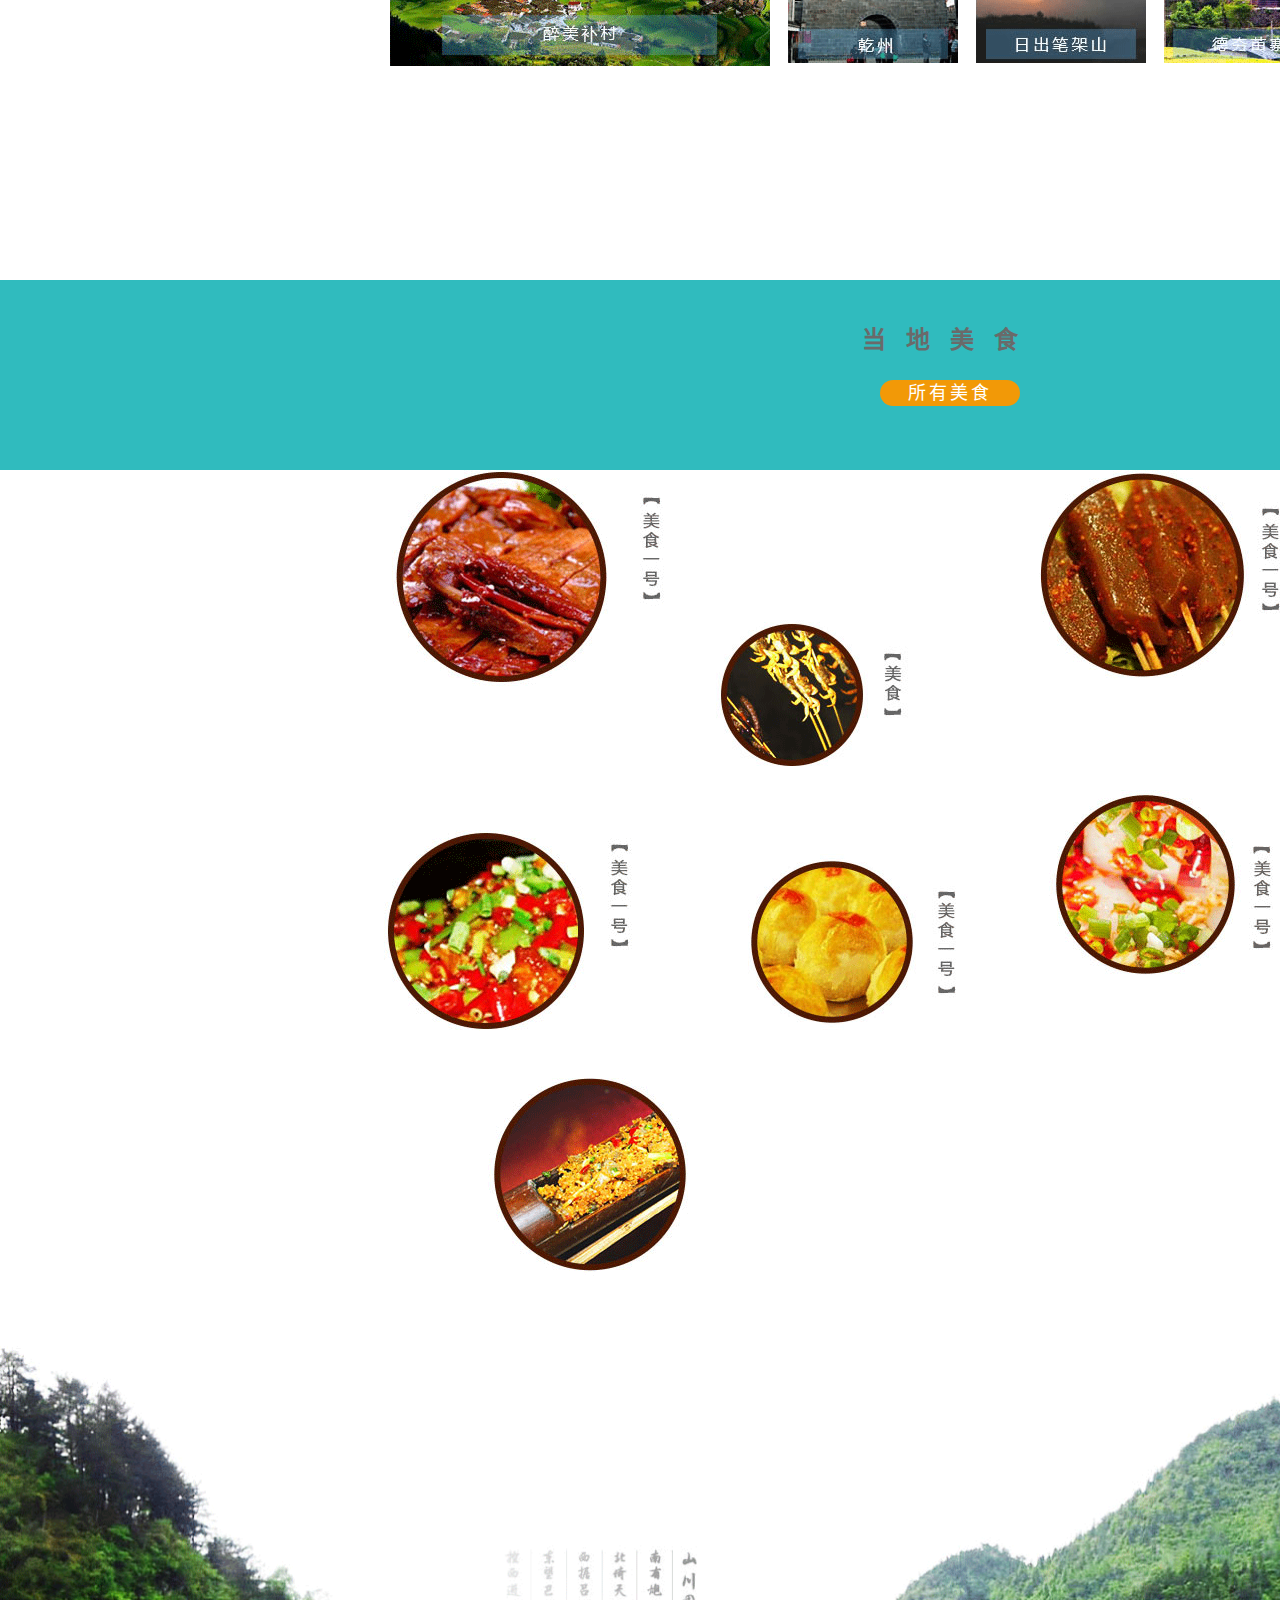
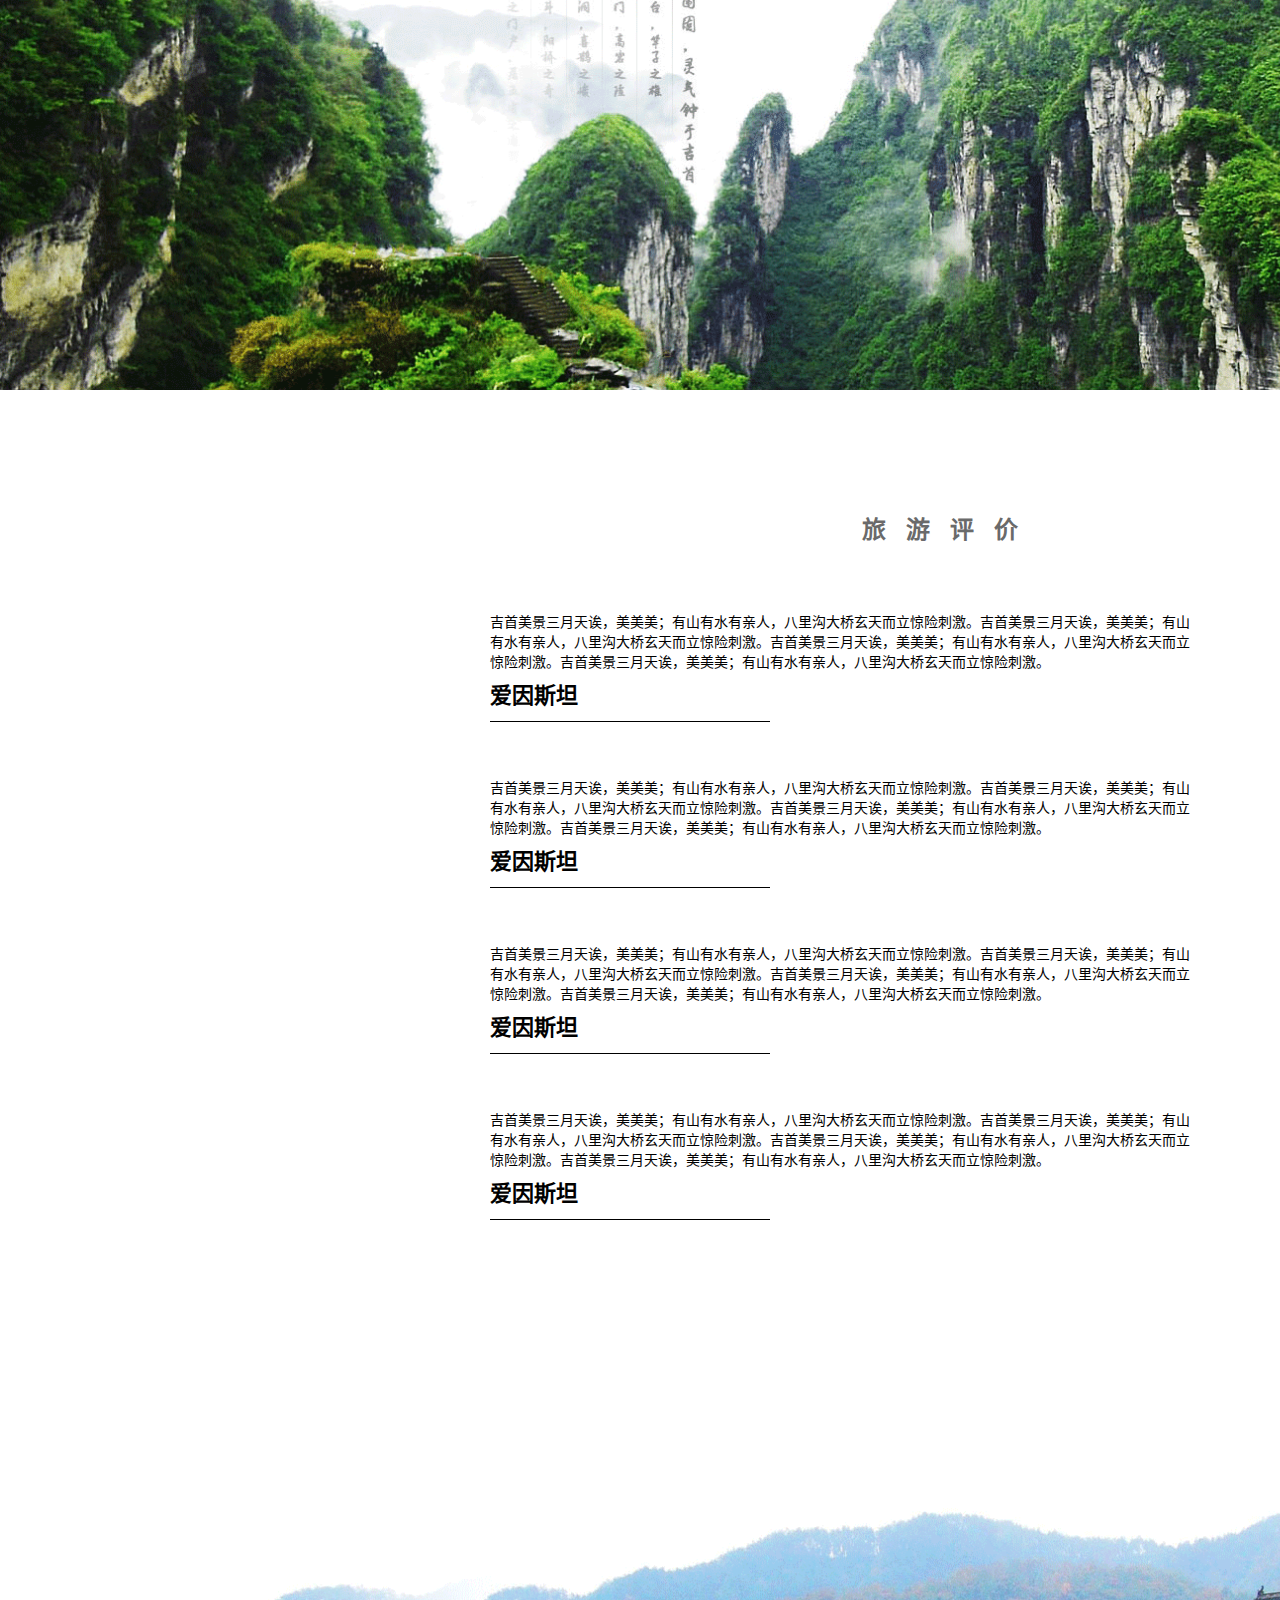
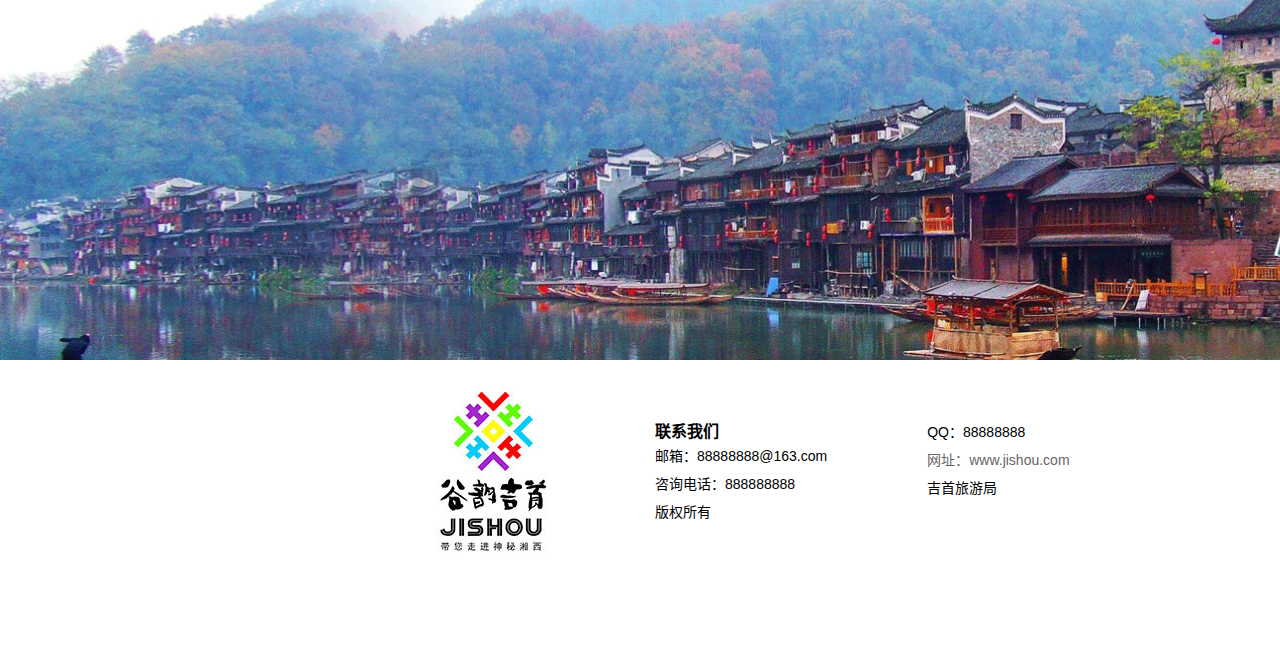
==== commit 5cb60582: "修改tab" ====
--- a/index.html
+++ b/index.html
@@ -22,8 +22,9 @@
 
 <body>
 <header id="header">
- <div class="logo"><img src="img/raw_1493013183_03.png" alt=""/></div>
+
  <nav class="container" id="nav">
+     <div class="logo"><img src="img/raw_1493013183_03.png" alt=""/></div>
            <div class="nav-tabs">
                <span class="bom">走进吉首</span>
                <span>畅玩吉首</span>
--- a/css/main.css
+++ b/css/main.css
@@ -4,23 +4,23 @@
     overflow:scroll;
 }
 .lunbo{
-   height: 624px;
-   width:1900px;
+   height: 620px;
+   width:100%;
   overflow:hidden;
 }
 .lunbo ul{
     list-style: none;
-  width:1900px;
+  width:100%;
 }
 .lunbo ul li{
     list-style: none;
   height:624px;
-  width:1900px;
+  width:100%;
   float:left;
 }
 .lunbo ul li img{
     height:624px;
-    width:1900px;
+    width:100%;
 
 }
 /*
--- a/css/base.css
+++ b/css/base.css
@@ -84,32 +84,31 @@
 }
 
 #header{
-    width: 1900px;
+    width: 100%;
     height: 100px;
 
 }
-#header >  .container{
+#header   .container{
     position: relative;
 }
-#header >  .logo{
+#header  .logo{
     position: absolute;
     top: 30px;
-    left: 498px;
+    left: 140px;
     z-index: 1000;
 }
 #header >  .container > .nav-tabs {
     height: 60px;
     width: 100%;
     float: left;
-    padding-left: 340px;
-    padding-top: 60px;
-
+    margin-left: 340px;
+    margin-top: 60px;
 }
 #header >  .container > .nav-tabs span{
     display:block;
     float: left;
     height: 60px;
-    width: 120px;
+    width: 100px;
     margin-bottom: 0;
     margin-left: 10px;
     line-height: 60px;
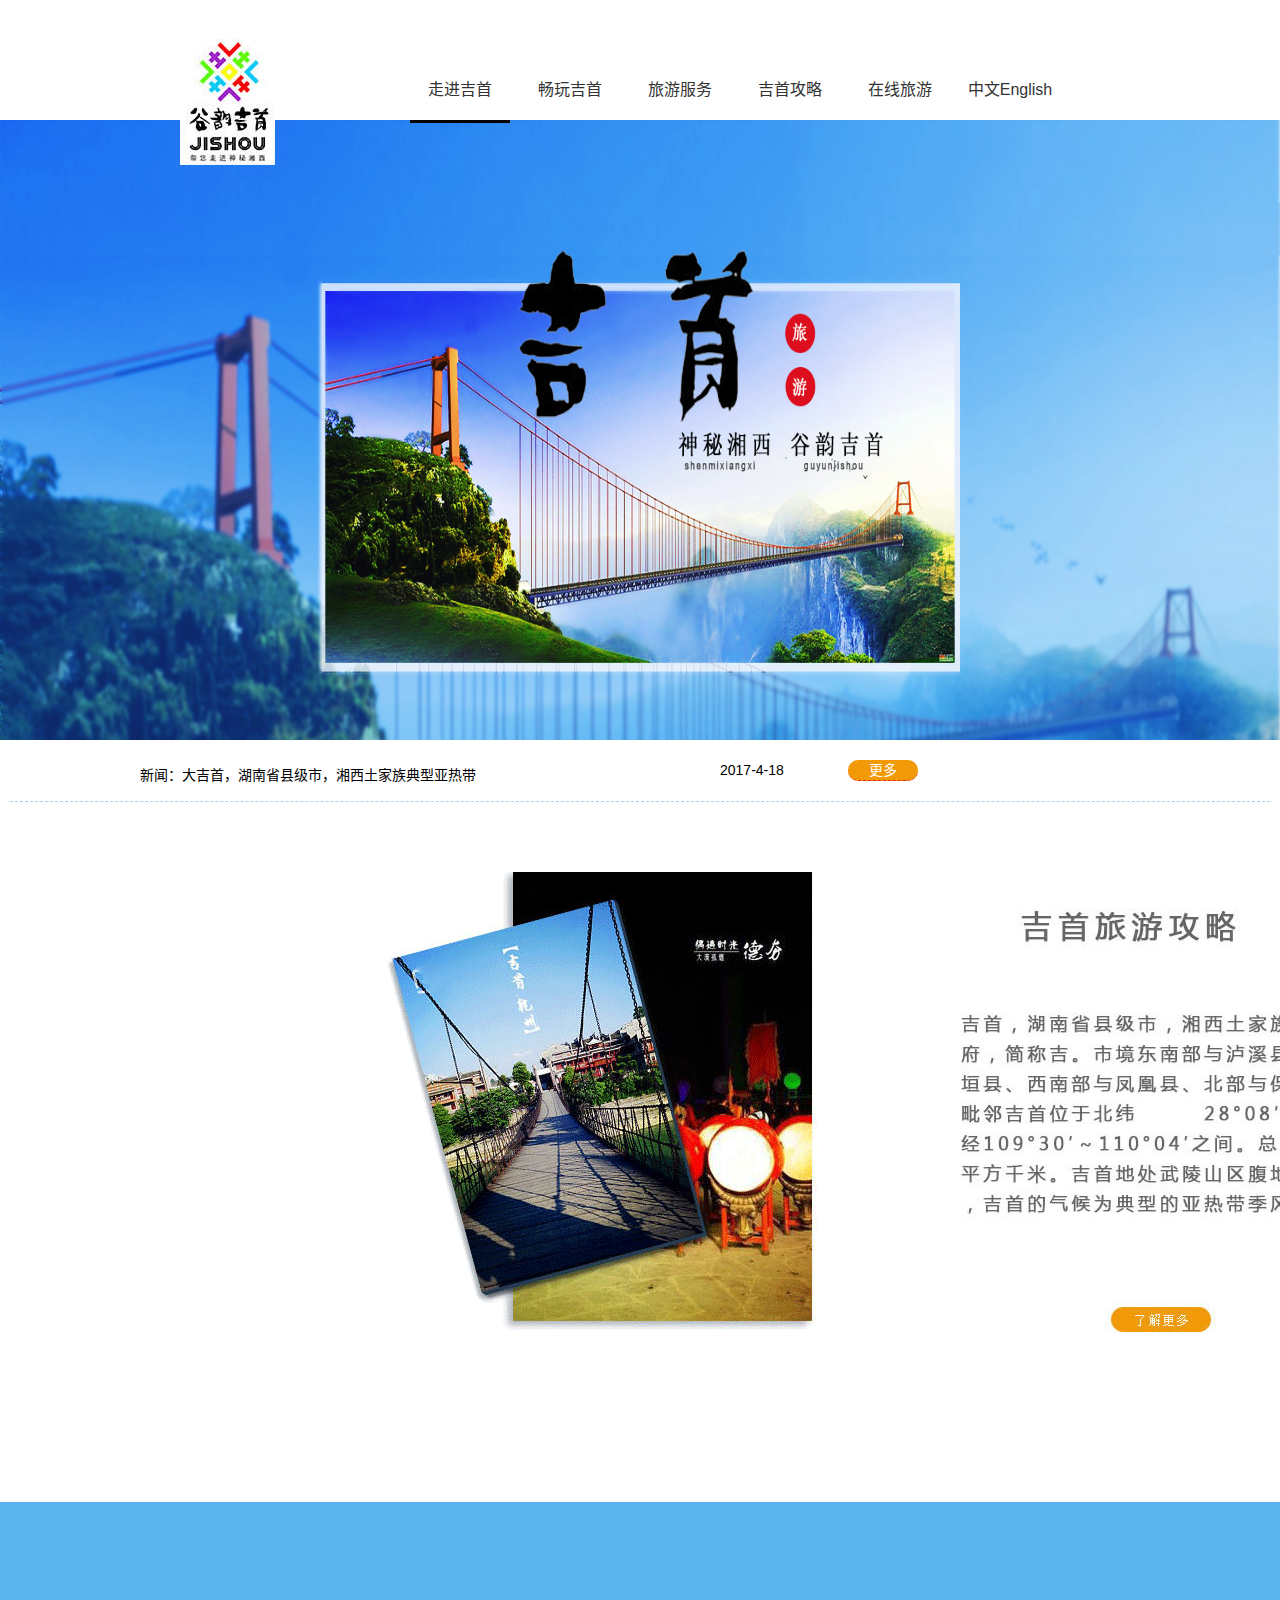
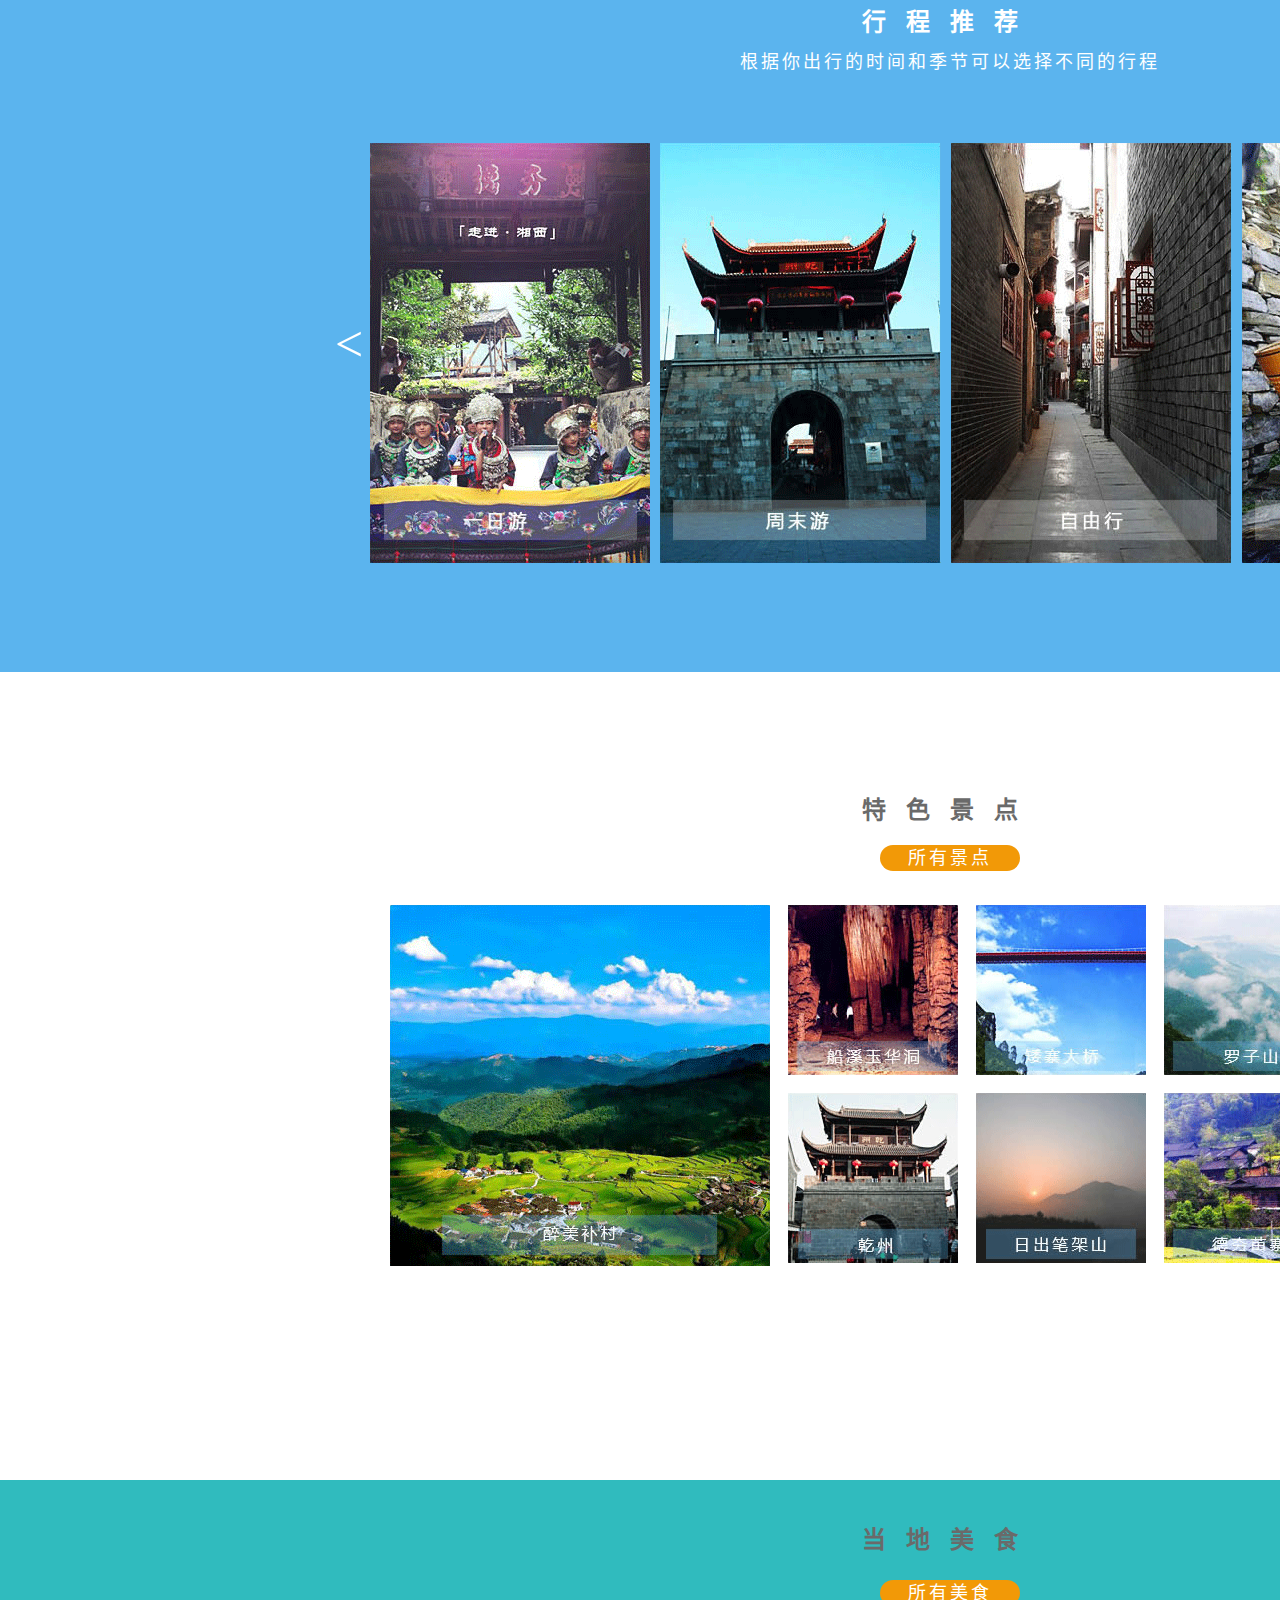
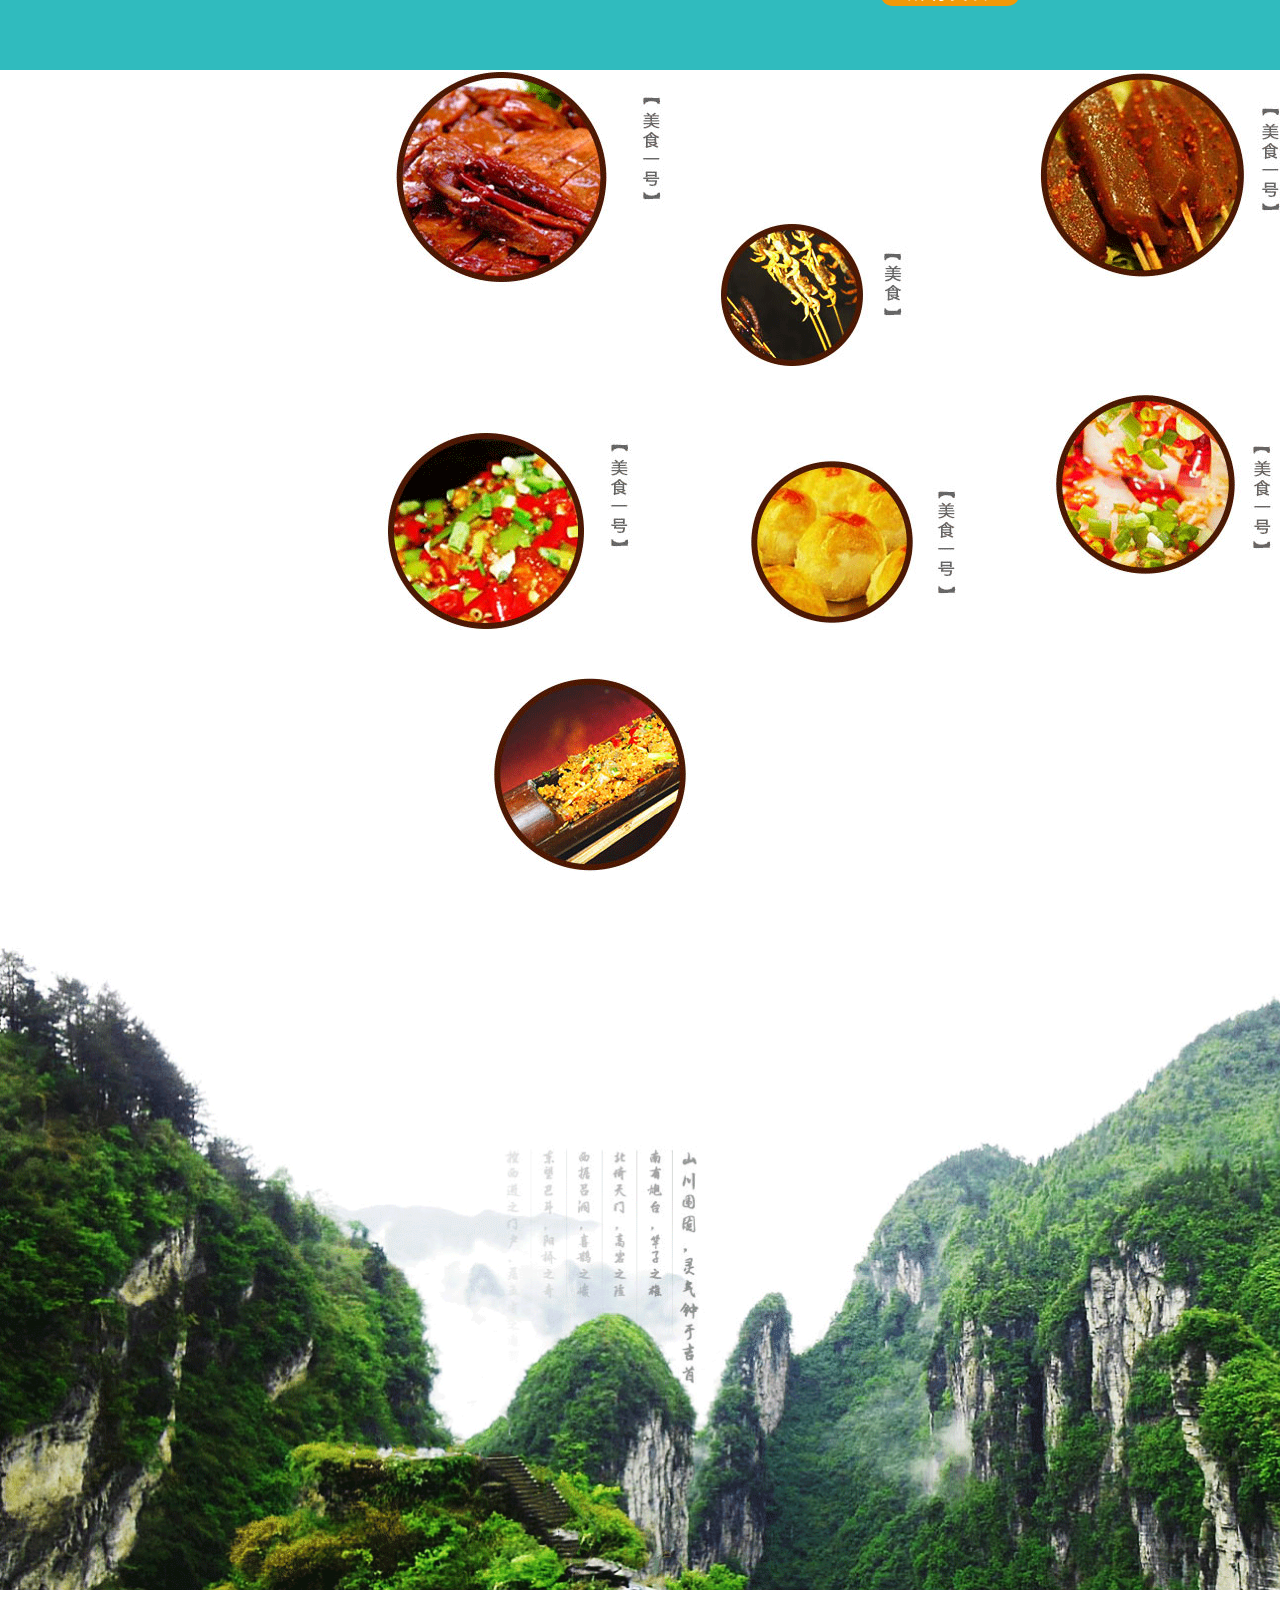
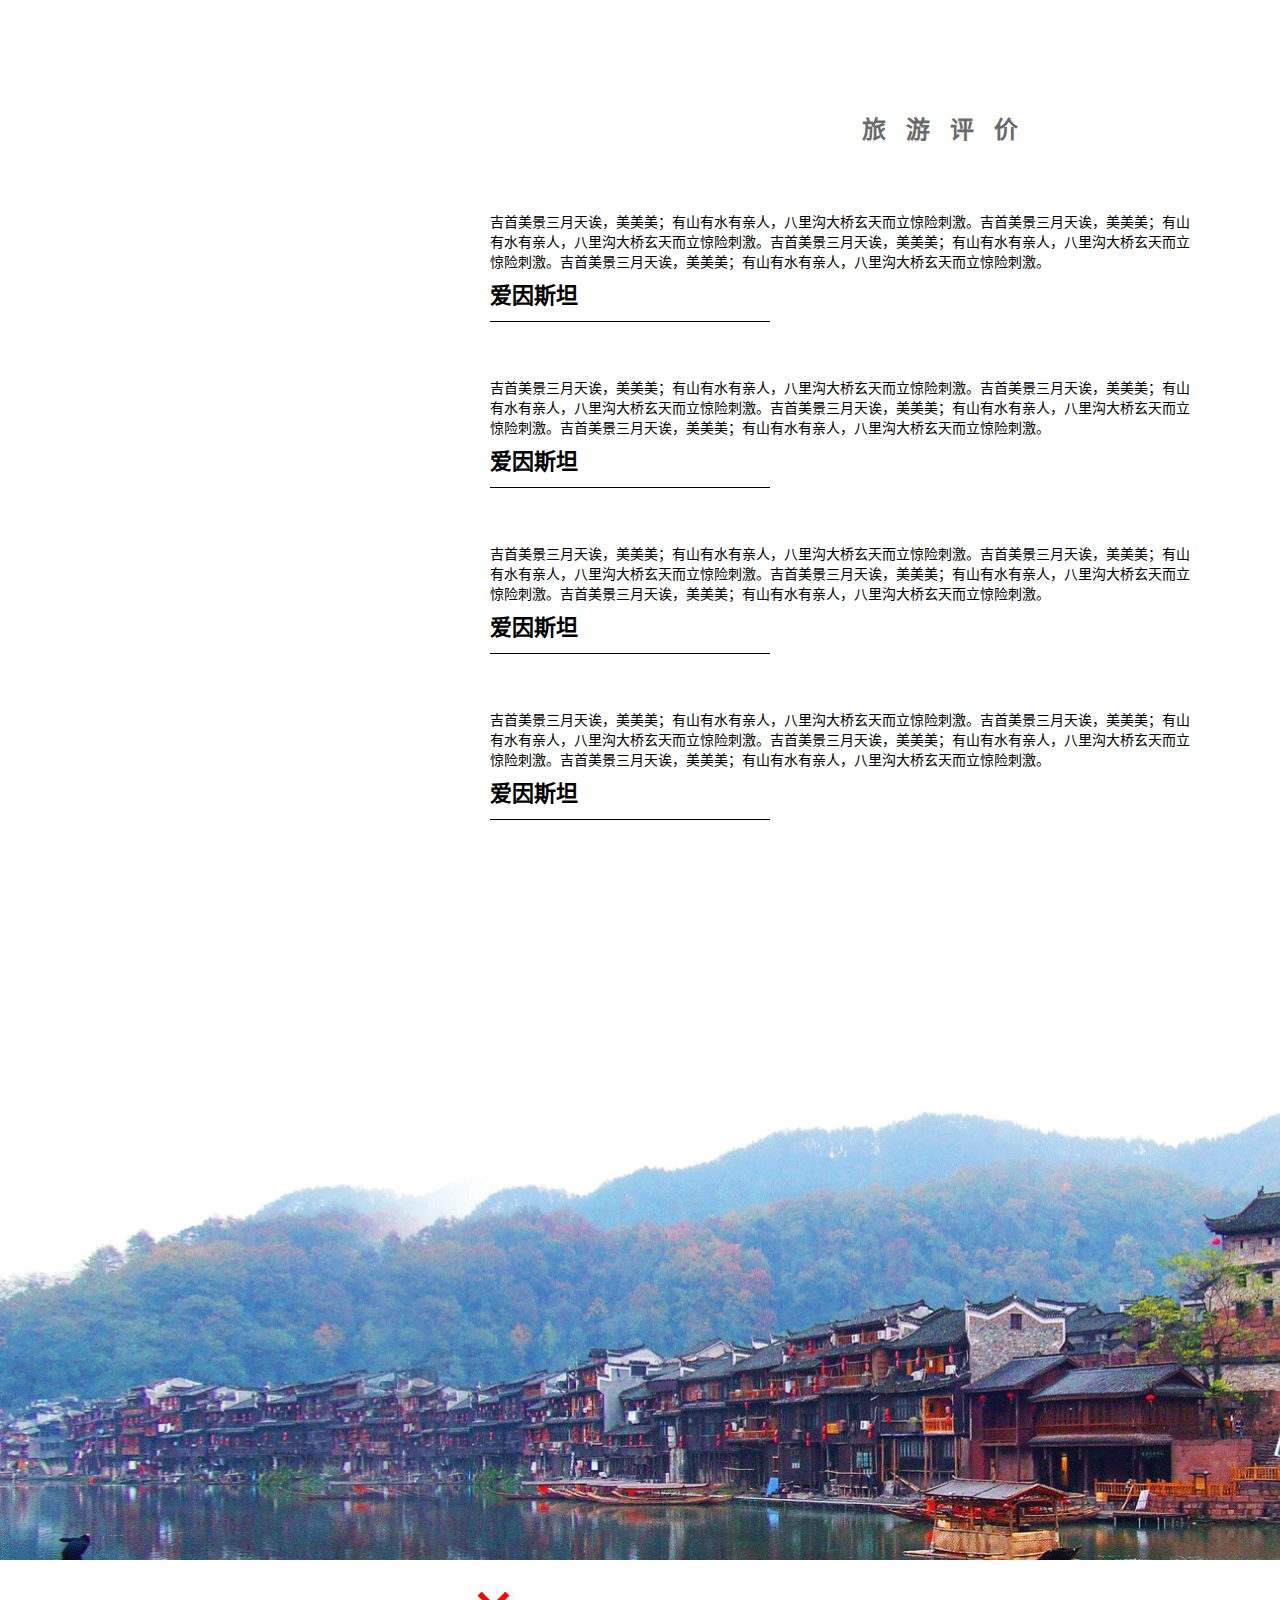
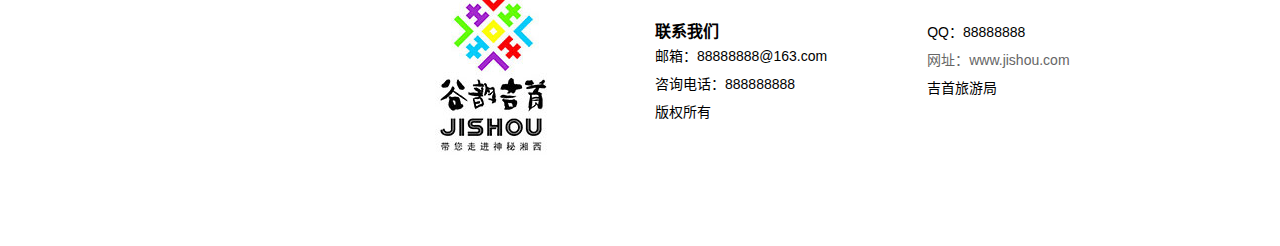
==== commit bb11b724: "Update index.html" ====
--- a/index.html
+++ b/index.html
@@ -152,12 +152,12 @@
 <!-- /行程推荐 -->
 
 <!--透视窗风景-->
-<section class="toushi">
+<!--<section class="toushi">
     <div style="background-attachment: fixed; background-image: url(img/raw_1493013183_41.png); background-size: cover; background-position: 0% 0%;    background-repeat: no-repeat;">
         <div class="toushi-eyes">
         </div>
     </div>
-</section>
+</section>-->
 
 <!-- 特色景点 -->
 <section  class="teshe">
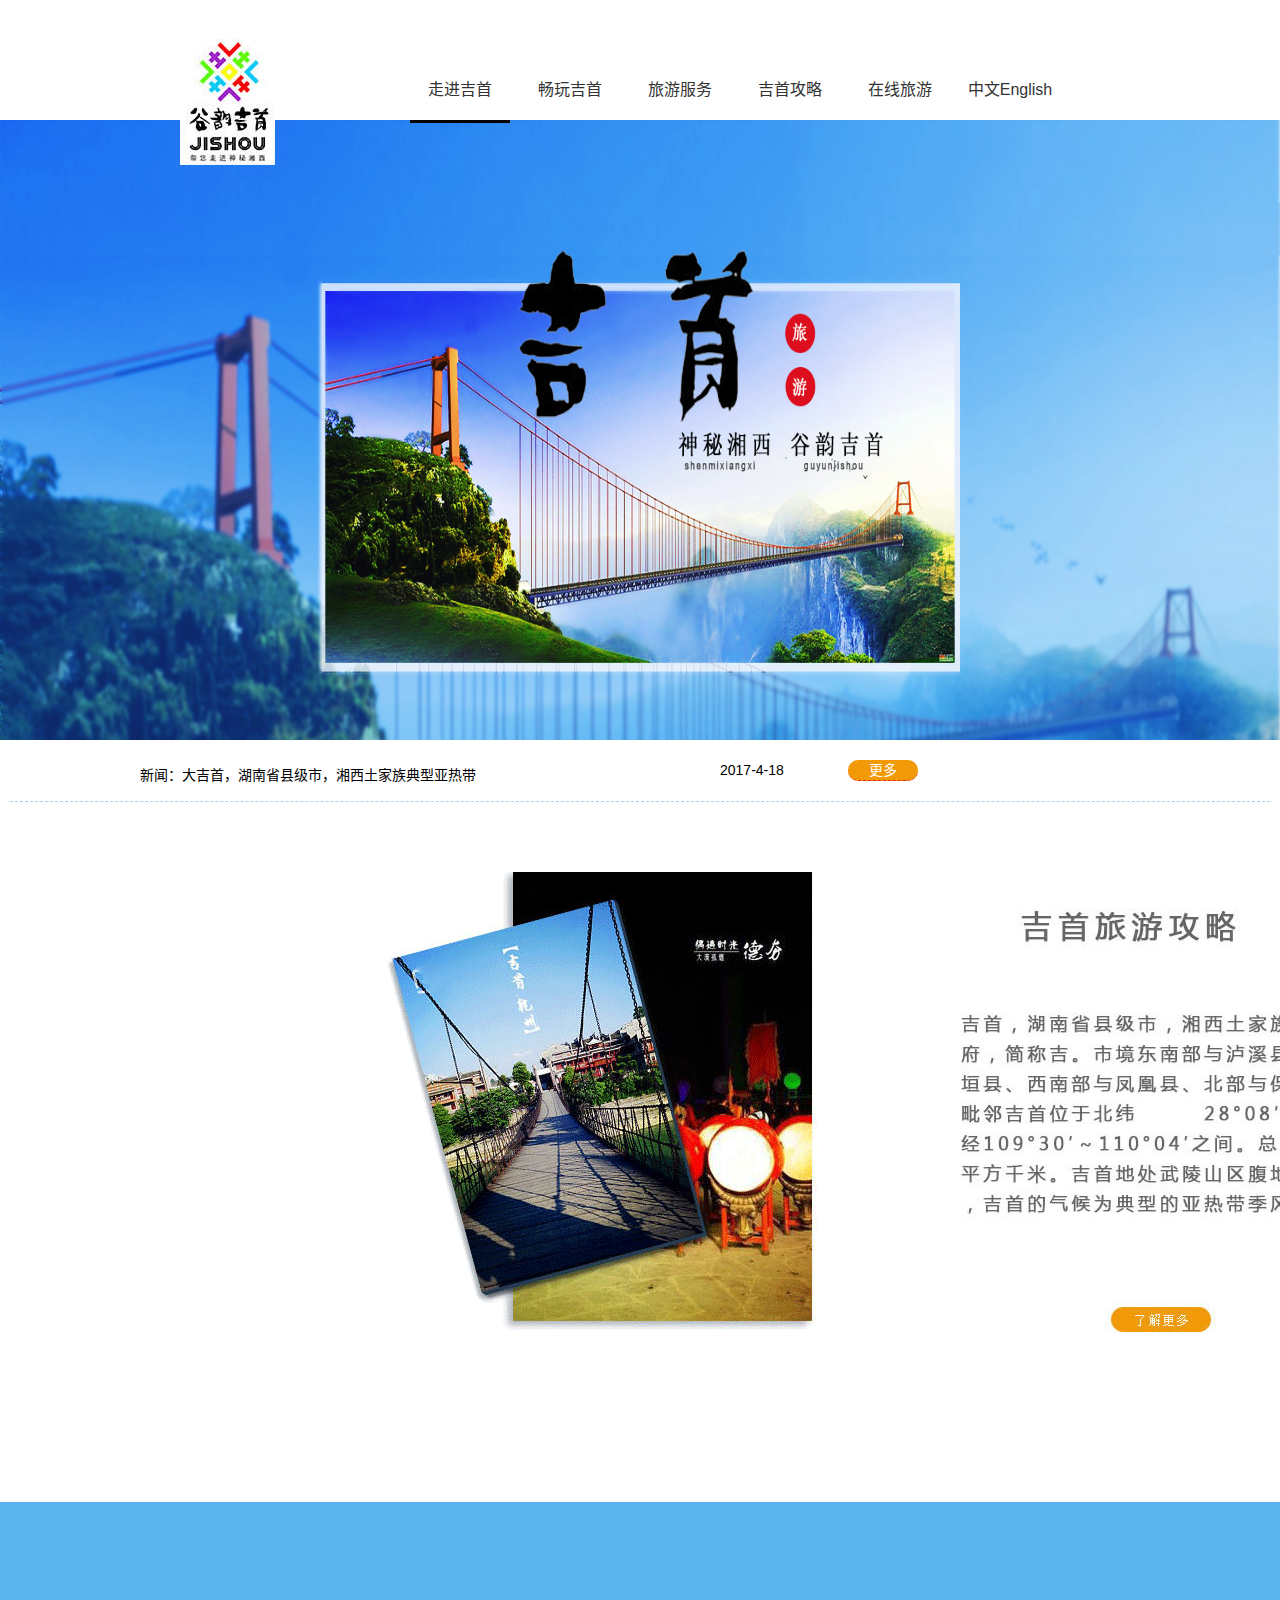
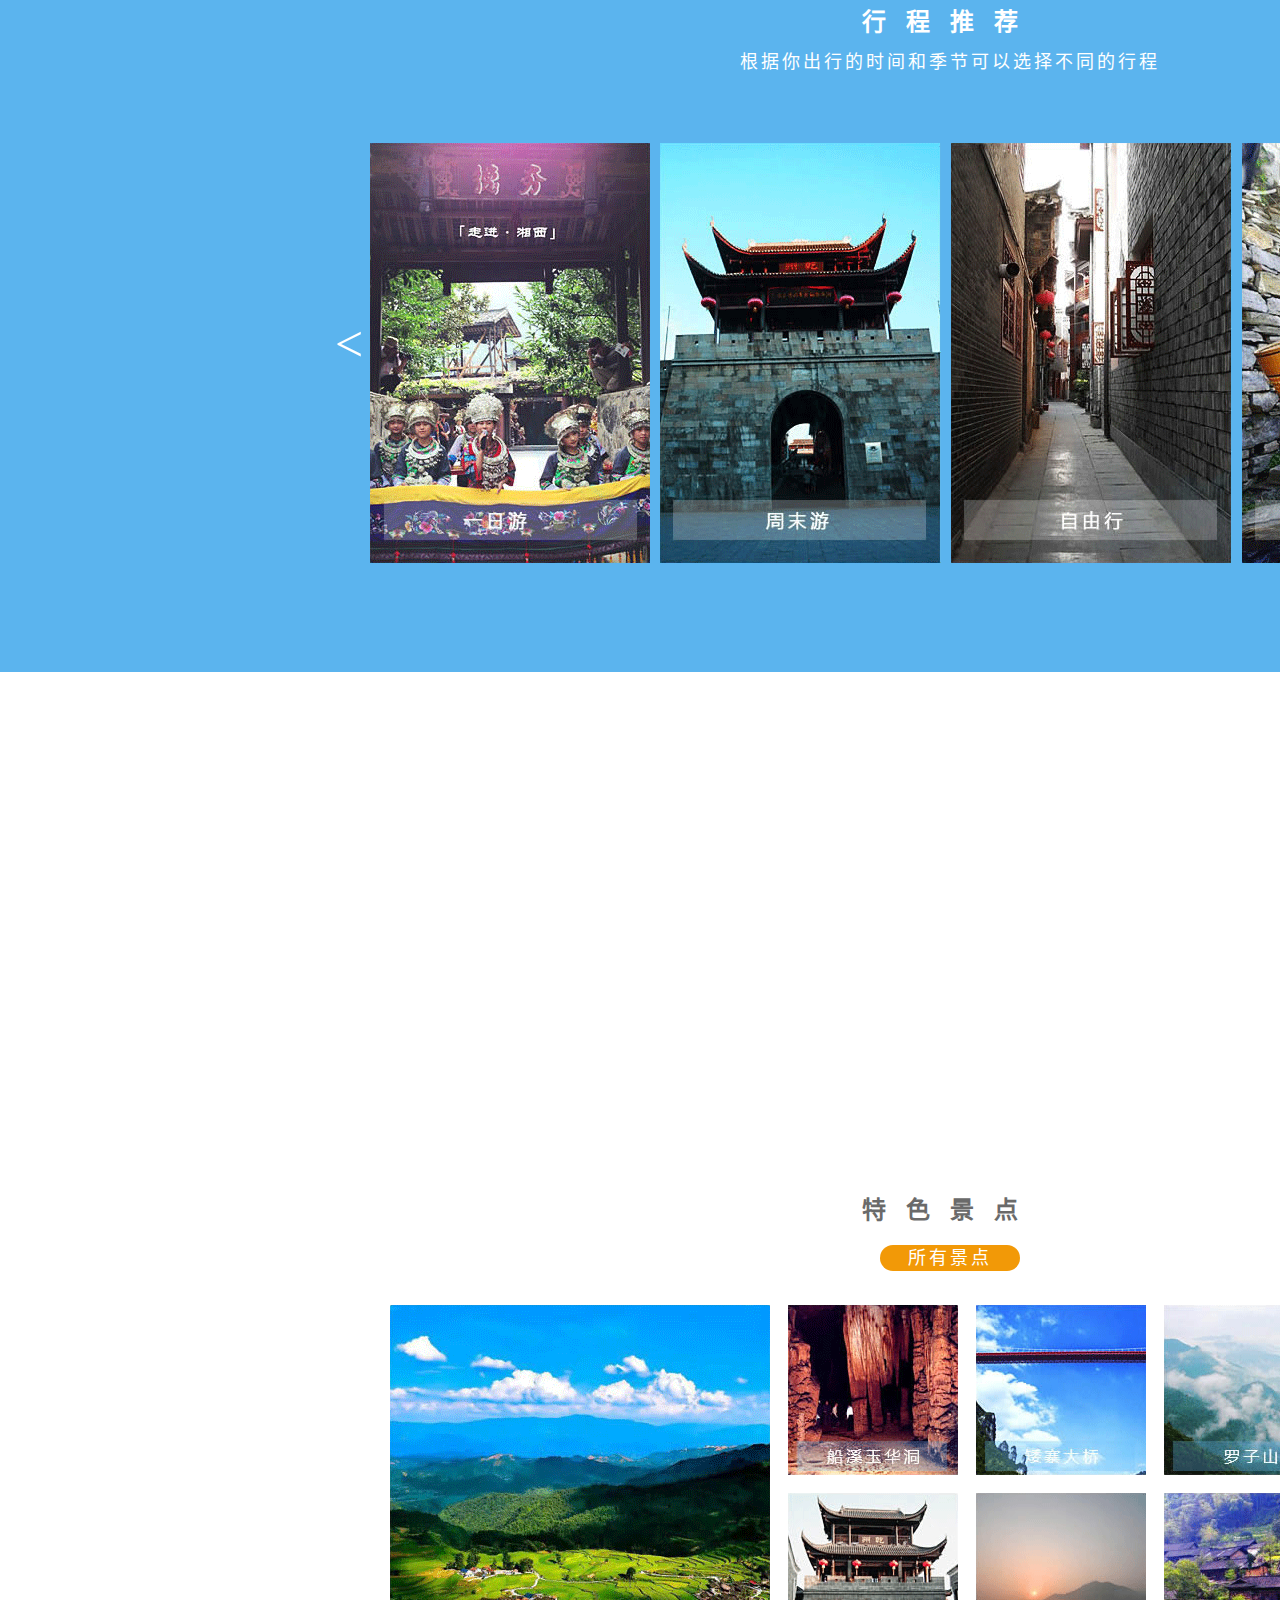
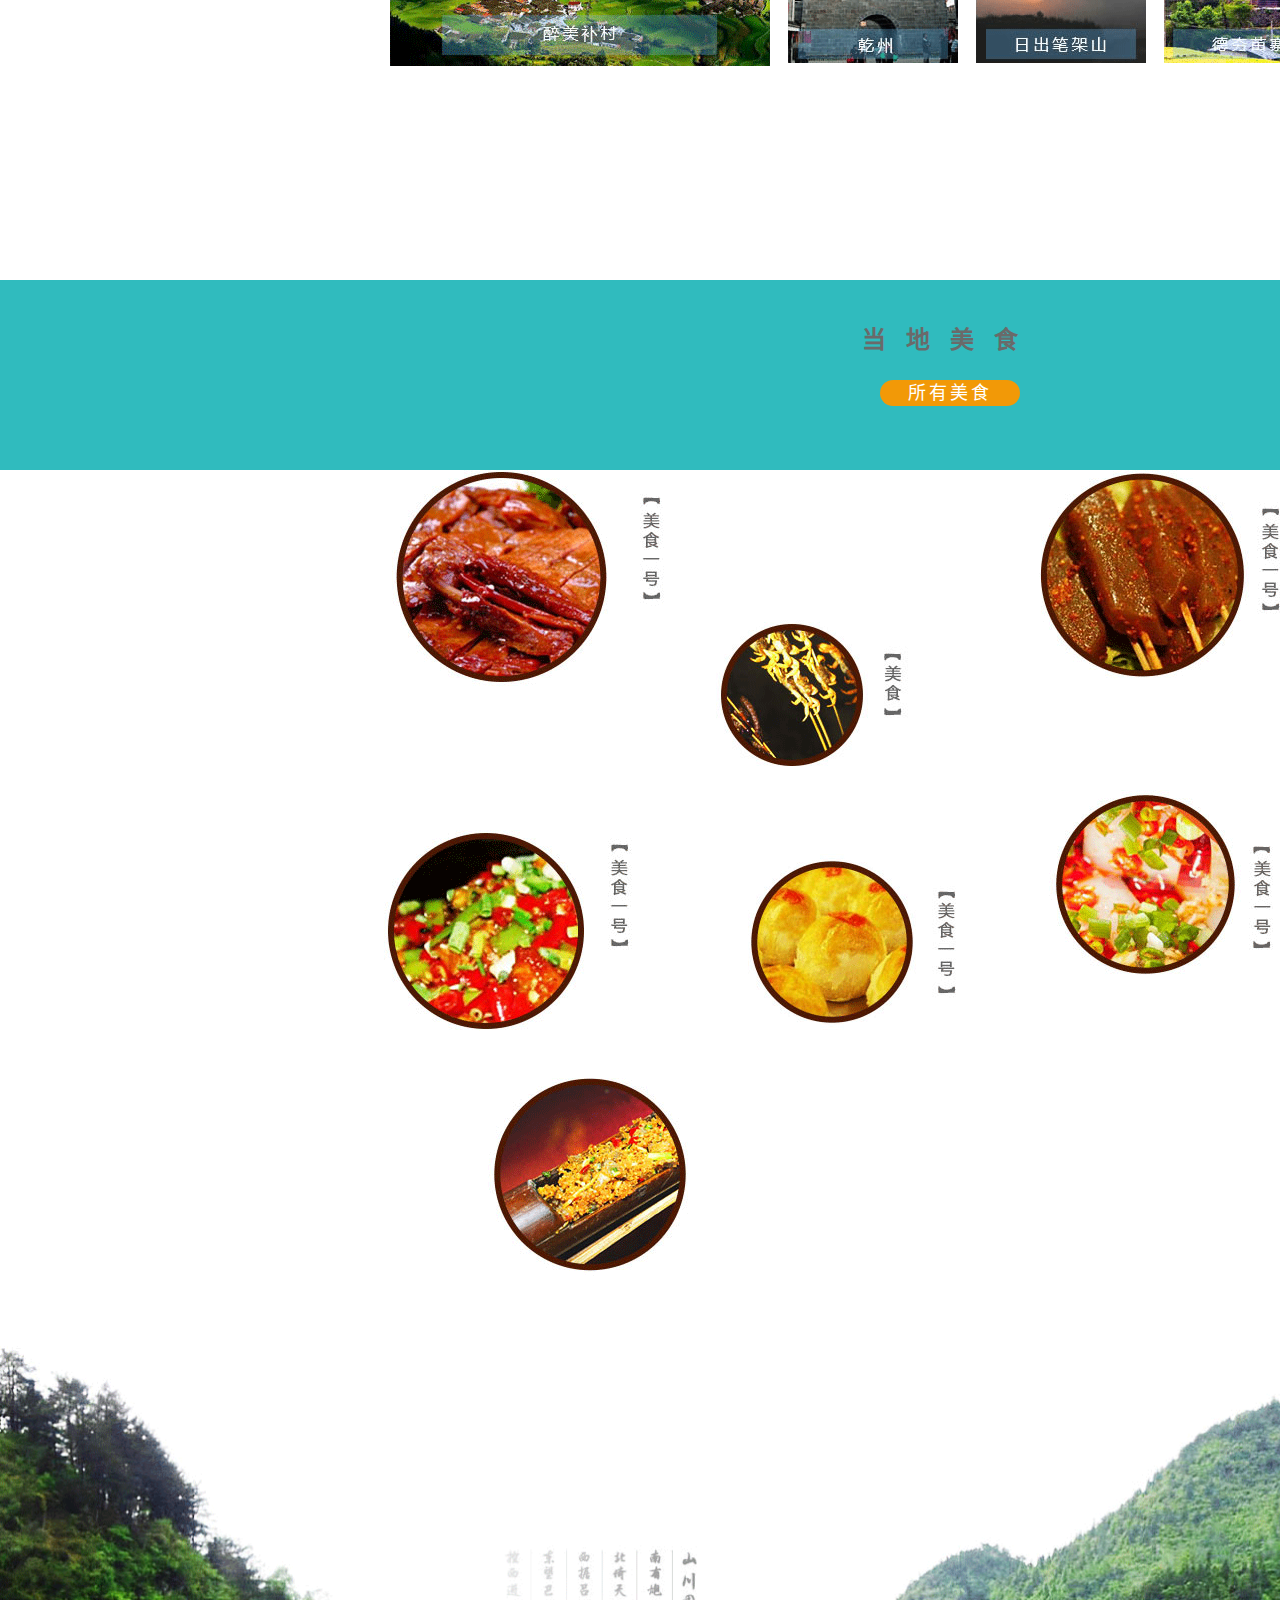
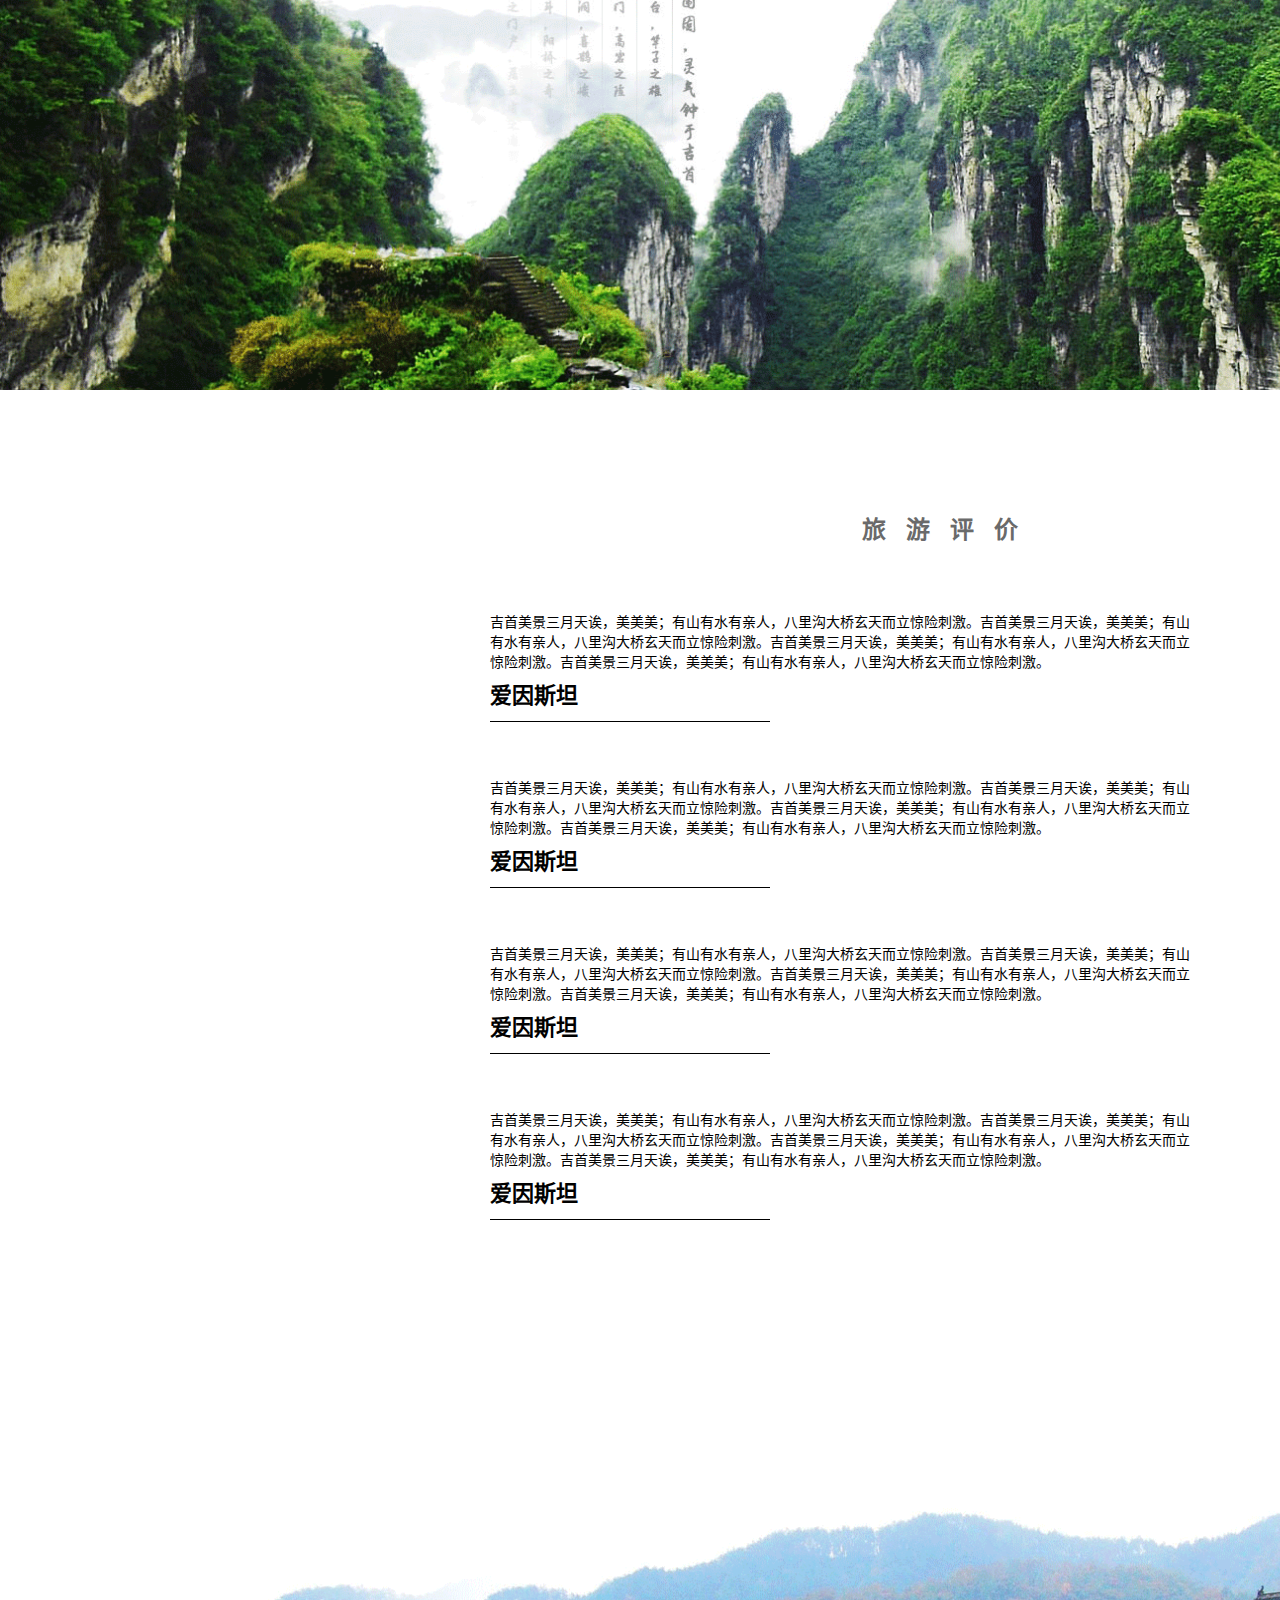
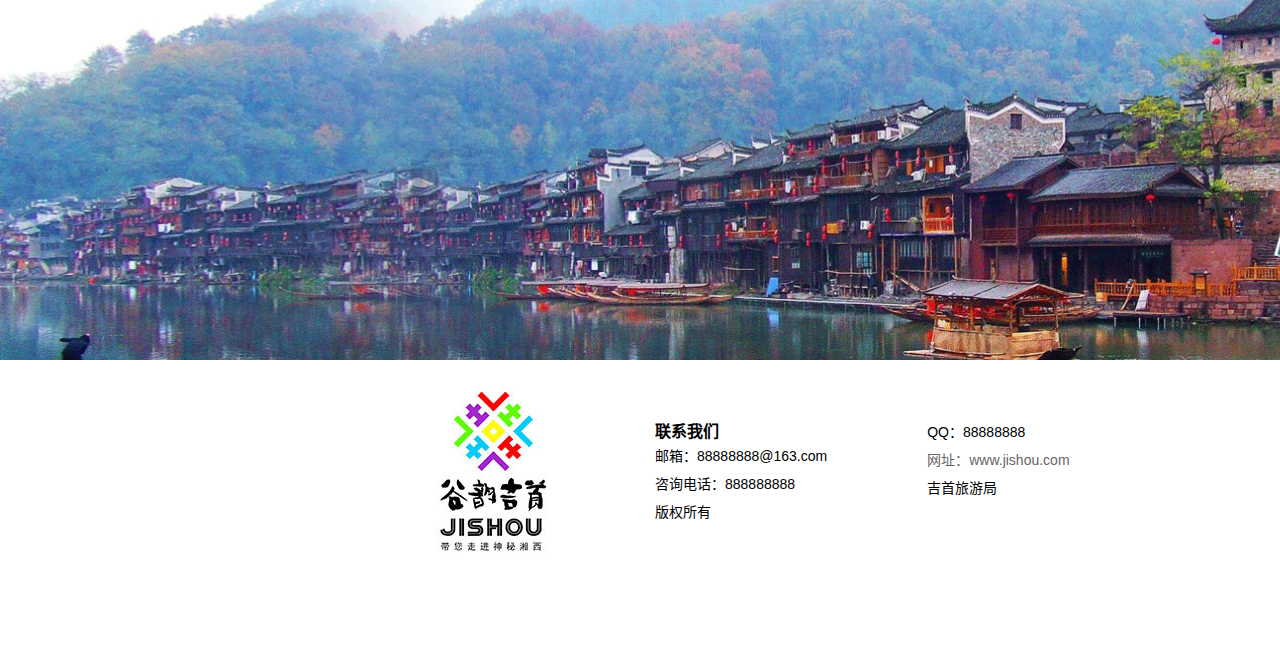
==== commit f8950cf7: "Update index.html" ====
--- a/index.html
+++ b/index.html
@@ -152,12 +152,11 @@
 <!-- /行程推荐 -->
 
 <!--透视窗风景-->
-<!--<section class="toushi">
-    <div style="background-attachment: fixed; background-image: url(img/raw_1493013183_41.png); background-size: cover; background-position: 0% 0%;    background-repeat: no-repeat;">
-        <div class="toushi-eyes">
-        </div>
-    </div>
-</section>-->
+<section class="toushi">
+    <div style="width:1920px;  margin-right: auto; margin-left: auto;background-attachment: fixed; background-image: url(img/raw_1493013183_41.png); background-size: cover; background-position: 0% 0%;    background-repeat: no-repeat;">
+        <div class="toushi-eyes"></div>
+    </div>
+</section>
 
 <!-- 特色景点 -->
 <section  class="teshe">
--- a/css/main.css
+++ b/css/main.css
@@ -1,8 +1,5 @@
 @charset "UTF-8";
 
-body{
-    overflow:scroll;
-}
 .lunbo{
    height: 620px;
    width:100%;
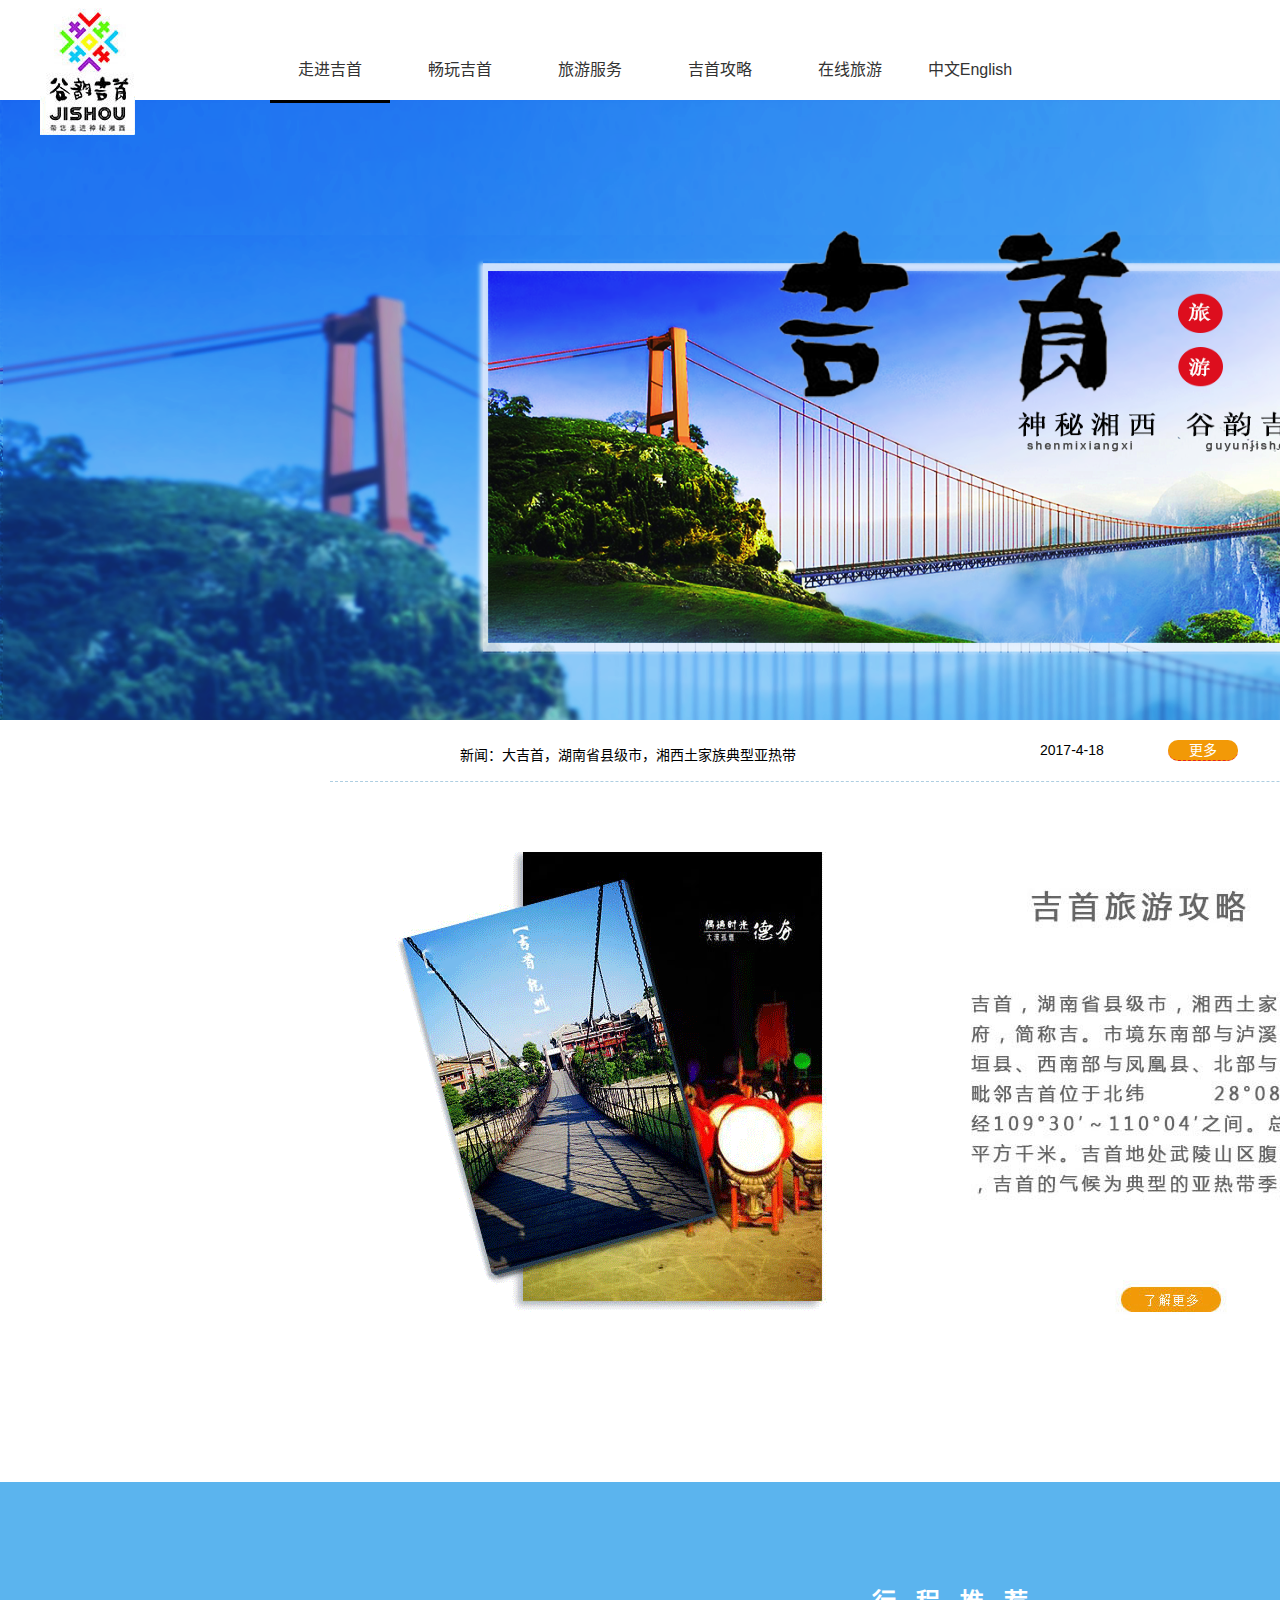
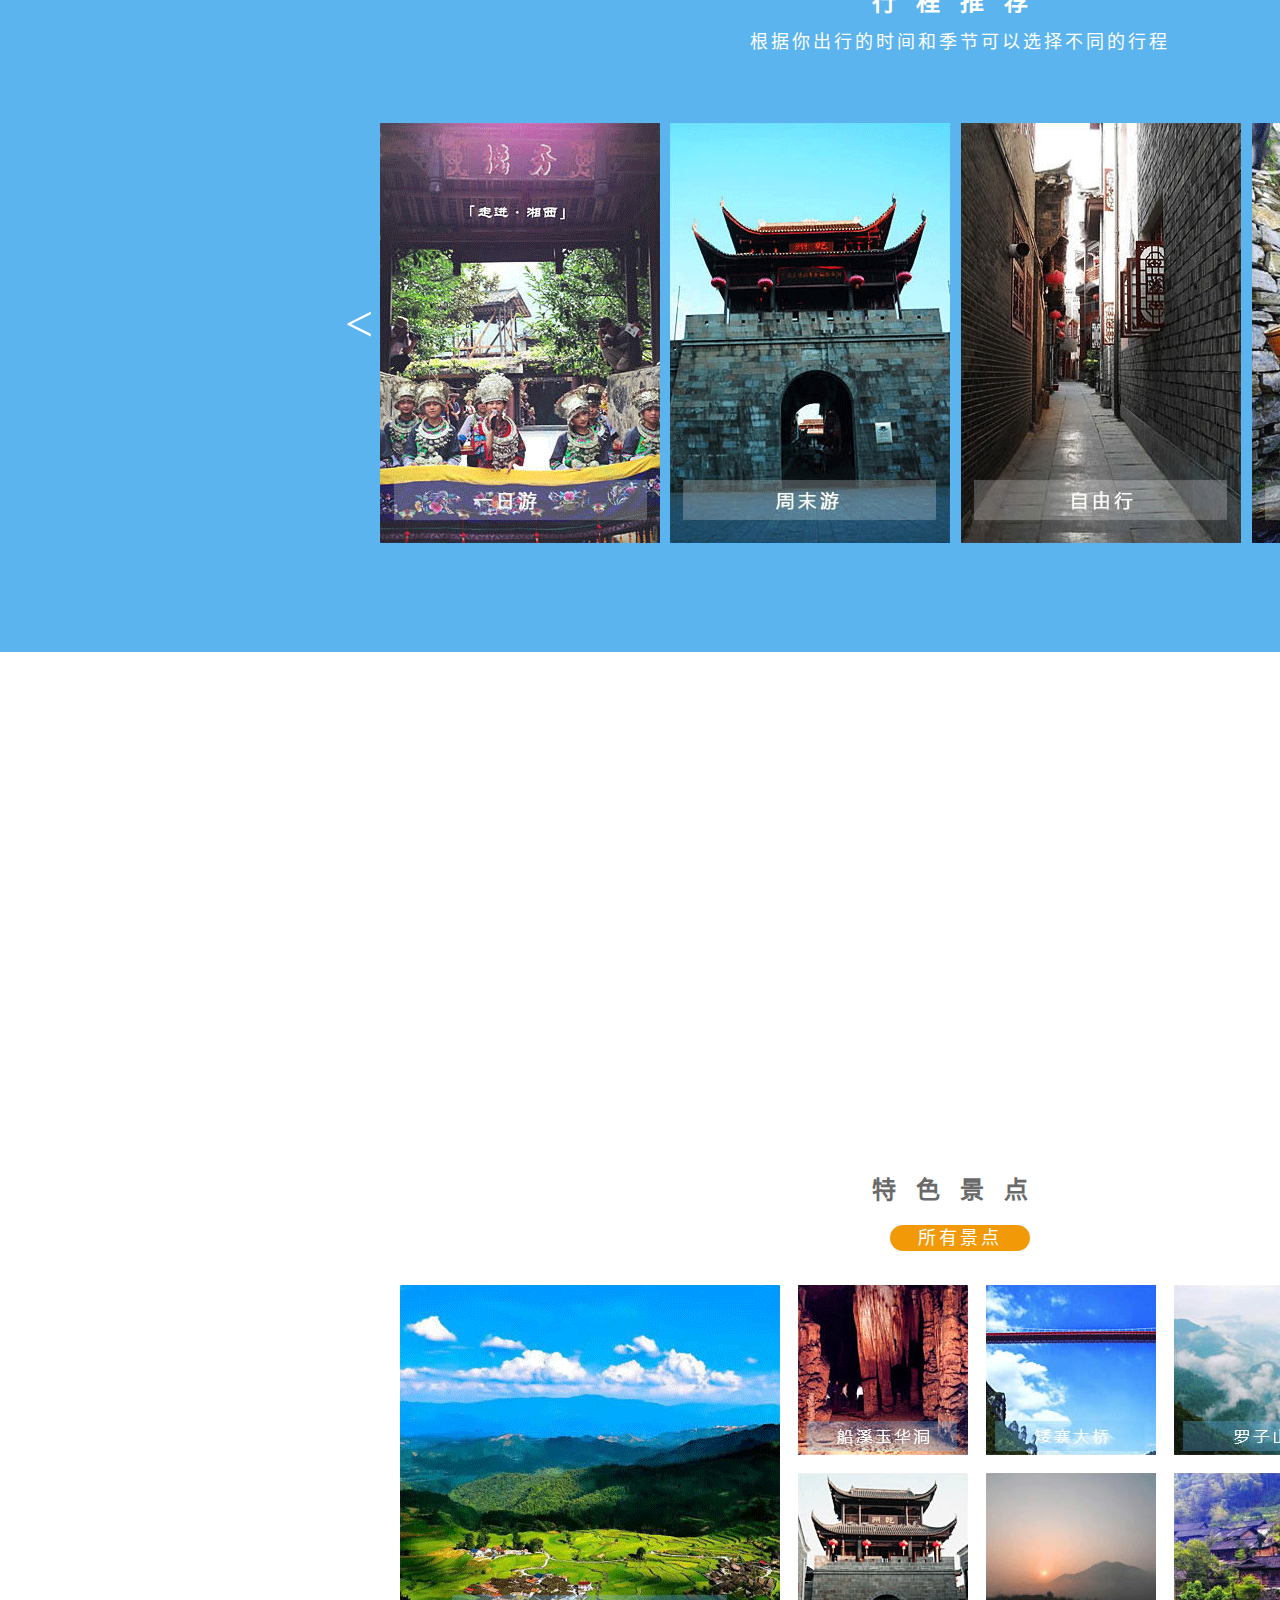
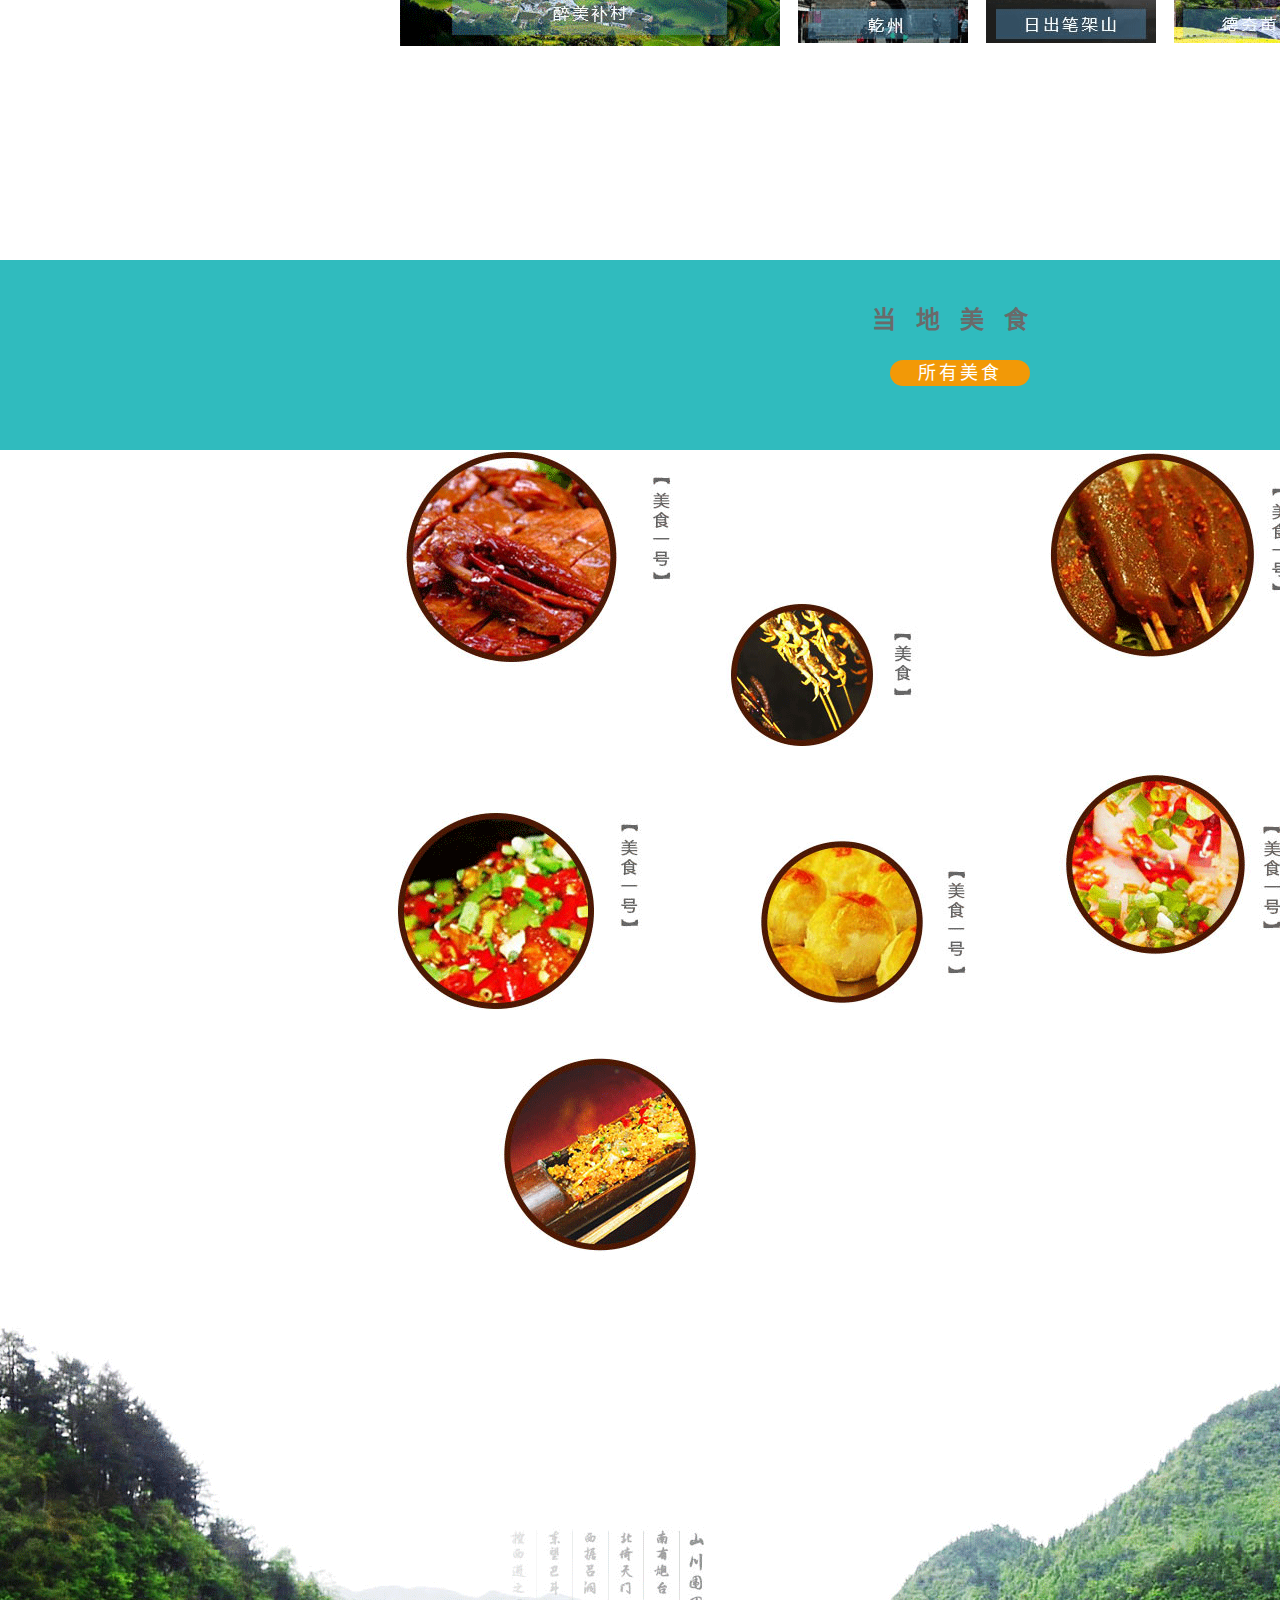
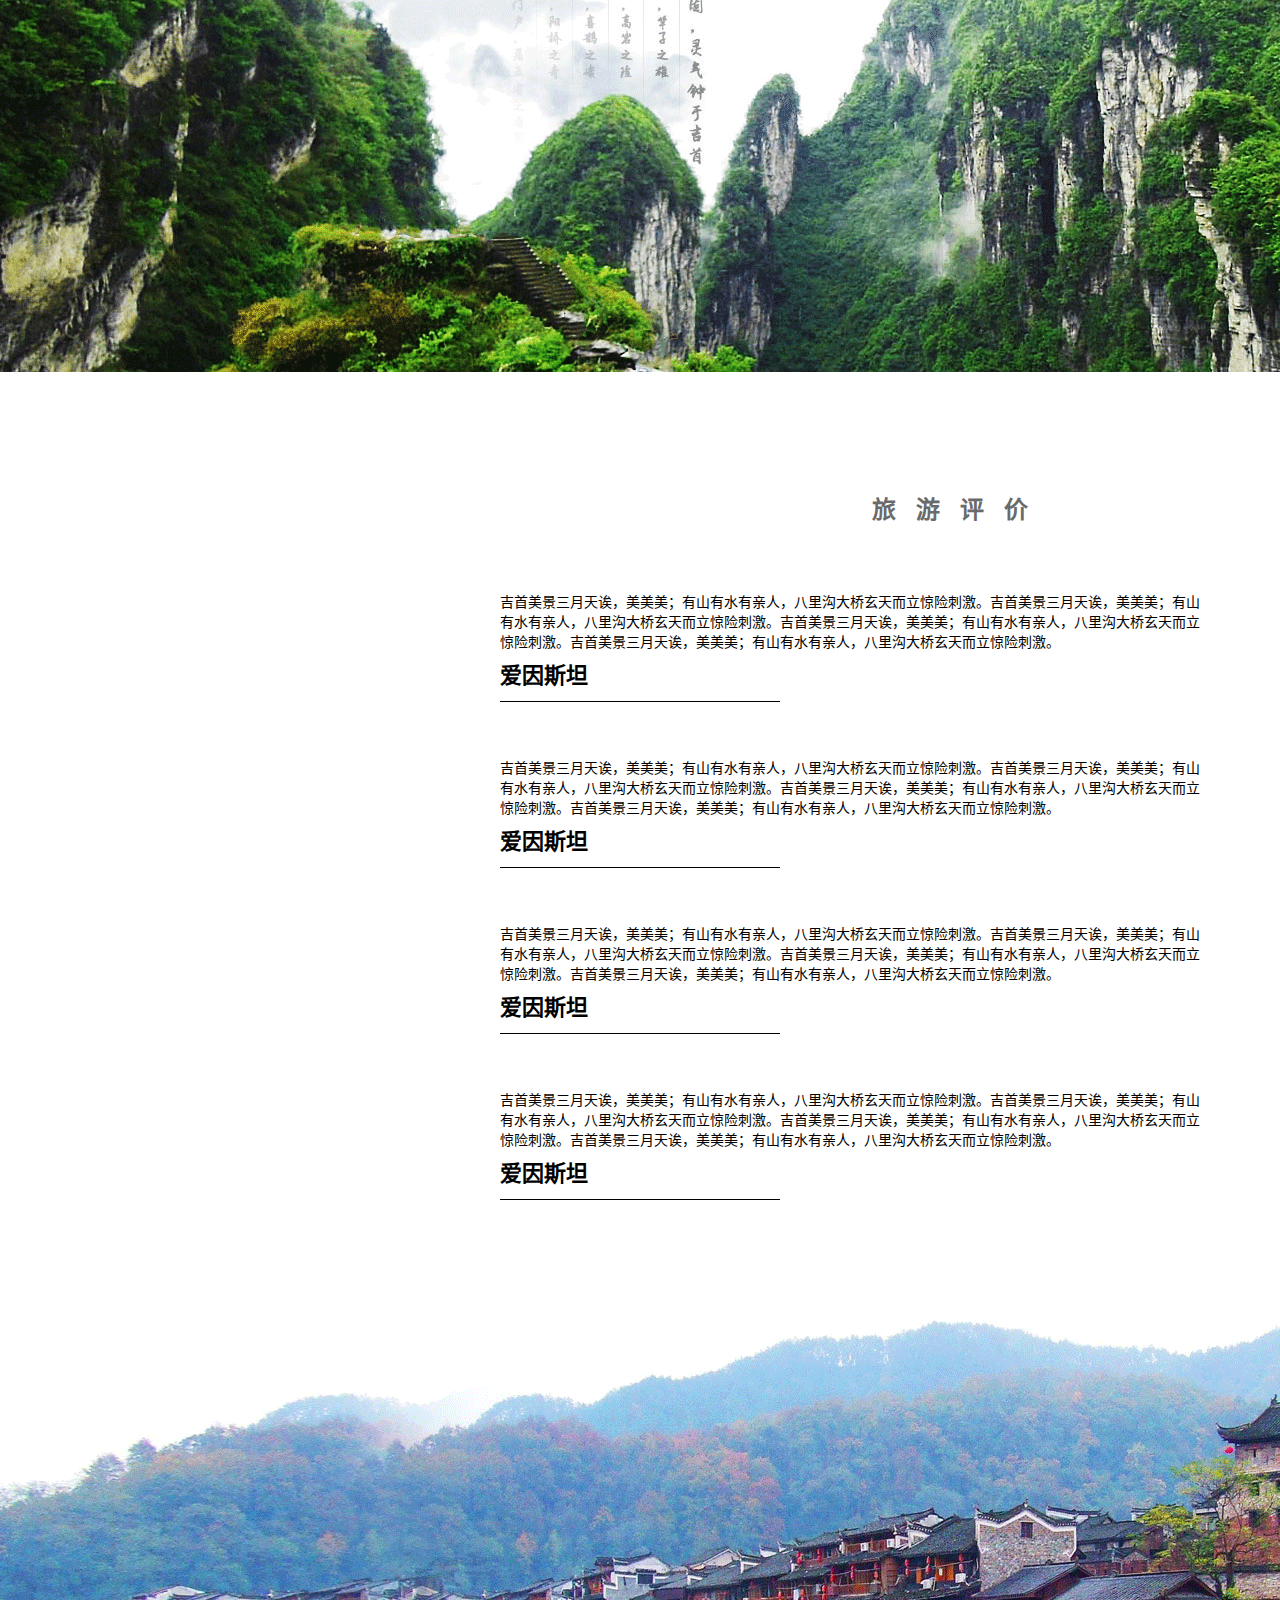
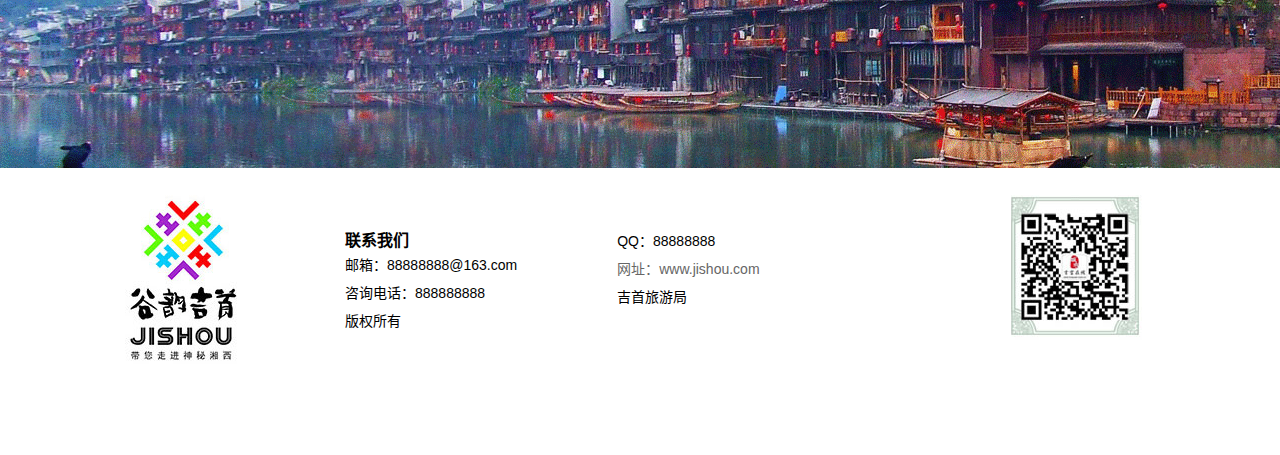
==== commit 5decb6d8: "Update index.html" ====
--- a/index.html
+++ b/index.html
@@ -24,13 +24,14 @@
 <header id="header">
 
  <nav class="container" id="nav">
-     <div class="logo"><img src="img/raw_1493013183_03.png" alt=""/></div>
+           <div class="logo"><img src="img/raw_1493013183_03.png" alt=""/></div>
            <div class="nav-tabs">
                <span class="bom">走进吉首</span>
                <span>畅玩吉首</span>
                <span>旅游服务</span>
                <span>吉首攻略</span>
                <span>在线旅游</span>
+
                <div class="langs"><i>中文</i><i>English</i></div>
            </div>
 
@@ -98,7 +99,7 @@
   <section class="lunbo" id="lunbo">
       <ul>
         <li><img src="img/raw_1493013183_02.png" alt=""></li>
-      </ul>     
+      </ul>
   </section>
   <!-- /广告轮播 -->
 <!-- 新闻轮播 -->
@@ -152,6 +153,7 @@
 <!-- /行程推荐 -->
 
 <!--透视窗风景-->
+
 <section class="toushi">
     <div style="width:1920px;  margin-right: auto; margin-left: auto;background-attachment: fixed; background-image: url(img/raw_1493013183_41.png); background-size: cover; background-position: 0% 0%;    background-repeat: no-repeat;">
         <div class="toushi-eyes"></div>
@@ -205,7 +207,7 @@
     <img src="img/raw_1493013183_34.png" alt="">
 </section>
 <!-- 旅游评价 -->
-<section  class="pingjia">
+<section  class="pingjia clearfix">
     <div class="container">
         <div class="pingjia_new">
             <h2>旅游评价</h2>
@@ -246,12 +248,12 @@
 </section>
 <!-- /旅游评价 -->
 
-<section  class="backimg">
+<section  class="backimg clearfix">
     <img src="img/raw_1493013183_38.png" alt="">
 </section>
 
 <!-- 结尾 -->
-<footer class="jieshu">
+<footer class="jieshu  clearfix">
     <div class="container">
         <div class="logo"><a href="#"><img src="img/raw_1493013183_39.png" alt=""></a></div>
         <div class="footer_tel">
--- a/css/main.css
+++ b/css/main.css
@@ -2,22 +2,24 @@
 
 .lunbo{
    height: 620px;
-   width:100%;
+   width:1920px;
   overflow:hidden;
+    margin-right: auto;
+    margin-left: auto;
 }
 .lunbo ul{
     list-style: none;
-  width:100%;
+  width:1920px;
 }
 .lunbo ul li{
     list-style: none;
-  height:624px;
-  width:100%;
-  float:left;
+    height:624px;
+    width:1920px;
+    float:left;
 }
 .lunbo ul li img{
     height:624px;
-    width:100%;
+    width:1920px;
 
 }
 /*
@@ -27,7 +29,9 @@
 
 
 #jsxw {
-
+    width: 1920px;
+    margin-right: auto;
+    margin-left: auto;
 }
 #jsxw> .container{
   border-bottom: 1px dashed #aecee1;
@@ -88,8 +92,10 @@
 
 #tese {
     height: 700px;
-    width: 1900px;
+    width: 1920px;
     border: 0;
+    margin-right: auto;
+    margin-left: auto;
 }
 
 #tese > .container >div{
@@ -103,8 +109,10 @@
 
 .xingceng{
     height: 770px;
-    width: 1900px;
+    width: 1920px;
     background-color: #5bb4ee;
+    margin-right: auto;
+    margin-left: auto;
 
 }
 .xingceng .container .xingceng_new{
@@ -154,16 +162,21 @@
 
 /* 风景透视窗 */
 .toushi-eyes{
-    width: 1900px;
+    width: 1920px;
     height: 400px;
     margin: 0px auto;
     position: relative;
+    margin-right: auto;
+    margin-left: auto;
 }
 
 /* 特色景点 */
 .teshe{
+
     height: 690px;
-    width: 1900px;
+    width: 1920px;
+    margin-right: auto;
+    margin-left: auto;
 }
 
 .teshe >.container > .teshe_new{
@@ -210,8 +223,10 @@
 
 /* 特色美食 */
 .meishi{
-    width: 1900px;
+    width: 1920px;
     height: 1050px;
+    margin-right: auto;
+    margin-left: auto;
 }
 .meishi >.meishi_new{
     text-align: center;
@@ -243,16 +258,19 @@
     padding-left: 30px;
 }
 /* 山 */
-.shan img{
+.shan{
     height: 660px;
-    width: 1900px;
+    width: 1920px;
+    margin-right: auto;
+    margin-left: auto;
 }
 
 /* 旅游评价 */
 
 .pingjia{
-    width: 1900px;
-    height: 900px;
+    width: 1920px;
+    margin-right: auto;
+    margin-left: auto;
 }
 
 .pingjia .container .pingjia_new{
@@ -302,51 +320,9 @@
 
 }
 
-
-
-.backimg img{
+.backimg{
+    margin-right: auto;
+    margin-left: auto;
     height: 550px;
-    width: 1900px;
-}
-/* 结尾部分 */
-.jieshu{
-    padding-top: 26px;
-    width: 1900px;
-}
-.jieshu .container .logo{
-    height: 170px;
-    width: 129px;
-    float: left;
-    margin-left: 56px;
-}
-.jieshu .container .footer_tel{
-    float: left;
-    margin-top: 32px;
-}
-.jieshu .container .footer_tel ul{
-    float: left;
-    margin-left: 100px;
-}
-.jieshu .container .footer_tel ul li{
-    height: 28px;
-    line-height: 28px;
-    font-size: 14px;
-}
-.jieshu .container .weixin{
-    float: right;
-    margin-right: 78px;
-
-}
-
-
-.jieshu .container .row .col-lg-4 {
-
-    margin-bottom: 30px;
-    margin-top: 30px;
-}
-.jieshu .container .row li{
-    list-style: none;
-    margin-top: 10px;
-}
-
-
+    width: 1920px;
+}
--- a/css/base.css
+++ b/css/base.css
@@ -5,6 +5,8 @@
     padding: 0;
 }
 body {
+    overflow:Scroll;
+    overflow-x:hidden;
     font-family: "Helvetica Neue", Helvetica, Microsoft Yahei, Hiragino Sans GB, WenQuanYi Micro Hei, sans-serif;
 }
 
@@ -84,8 +86,9 @@
 }
 
 #header{
-    width: 100%;
     height: 100px;
+    margin-right: auto;
+    margin-left: auto;
 
 }
 #header   .container{
@@ -93,19 +96,31 @@
 }
 #header  .logo{
     position: absolute;
-    top: 30px;
-    left: 140px;
+    top: 0px;
+    left: 0px;
     z-index: 1000;
 }
-#header >  .container > .nav-tabs {
+#header   .container  .nav-tabs {
     height: 60px;
-    width: 100%;
-    float: left;
-    margin-left: 340px;
-    margin-top: 60px;
-}
-#header >  .container > .nav-tabs span{
+    float: left;
+    margin-left: 200px;
+    margin-top: 40px;
+
+}
+#header   .container  .nav-tabs span{
     display:block;
+    float: left;
+    height: 60px;
+    width: 120px;
+    margin-bottom: 0;
+    margin-left: 10px;
+    line-height: 60px;
+    font-size: 16px;
+    color: #333;
+    text-align: center;
+    cursor: pointer;
+}
+#header   .container .langs{
     float: left;
     height: 60px;
     width: 100px;
@@ -116,29 +131,17 @@
     color: #333;
     text-align: center;
     cursor: pointer;
-}
-#header >  .container .langs{
-    float: left;
-    height: 60px;
-    width: 100px;
-    margin-bottom: 0;
-    margin-left: 10px;
-    line-height: 60px;
-    font-size: 16px;
-    color: #333;
-    text-align: center;
-    cursor: pointer;
-
-
-}
-
-
-
-#header >  .container > .nav-tabs .bom{
+
+
+}
+
+
+
+#header   .container .nav-tabs .bom{
     border-bottom: 3px solid black;
 }
 
-#header >  .container > .tab-content div{
+#header  .container  .tab-content div{
     padding-top: 30px;
     position: absolute;
     top: 120px;
@@ -150,14 +153,14 @@
     display: none;
 
 }
-#header >  .container > .tab-content .dis-black{
+#header   .container  .tab-content .dis-black{
     display: block;
 }
-#header >  .container > .tab-content div ul {
+#header   .container  .tab-content div ul {
     padding-left: 100px;
     float: left;
 }
-#header >  .container > .tab-content div ul li {
+#header   .container .tab-content div ul li {
     list-style: none;
     padding-top: 8px;
     font-size: 20px;
@@ -170,6 +173,8 @@
 .jieshu{
     height: 260px;
     padding-top: 26px;
+    margin-right: auto;
+    margin-left: auto;
 }
 .jieshu .container .logo{
     height: 170px;
@@ -207,3 +212,5 @@
     margin-top: 10px;
 
 }
+
+
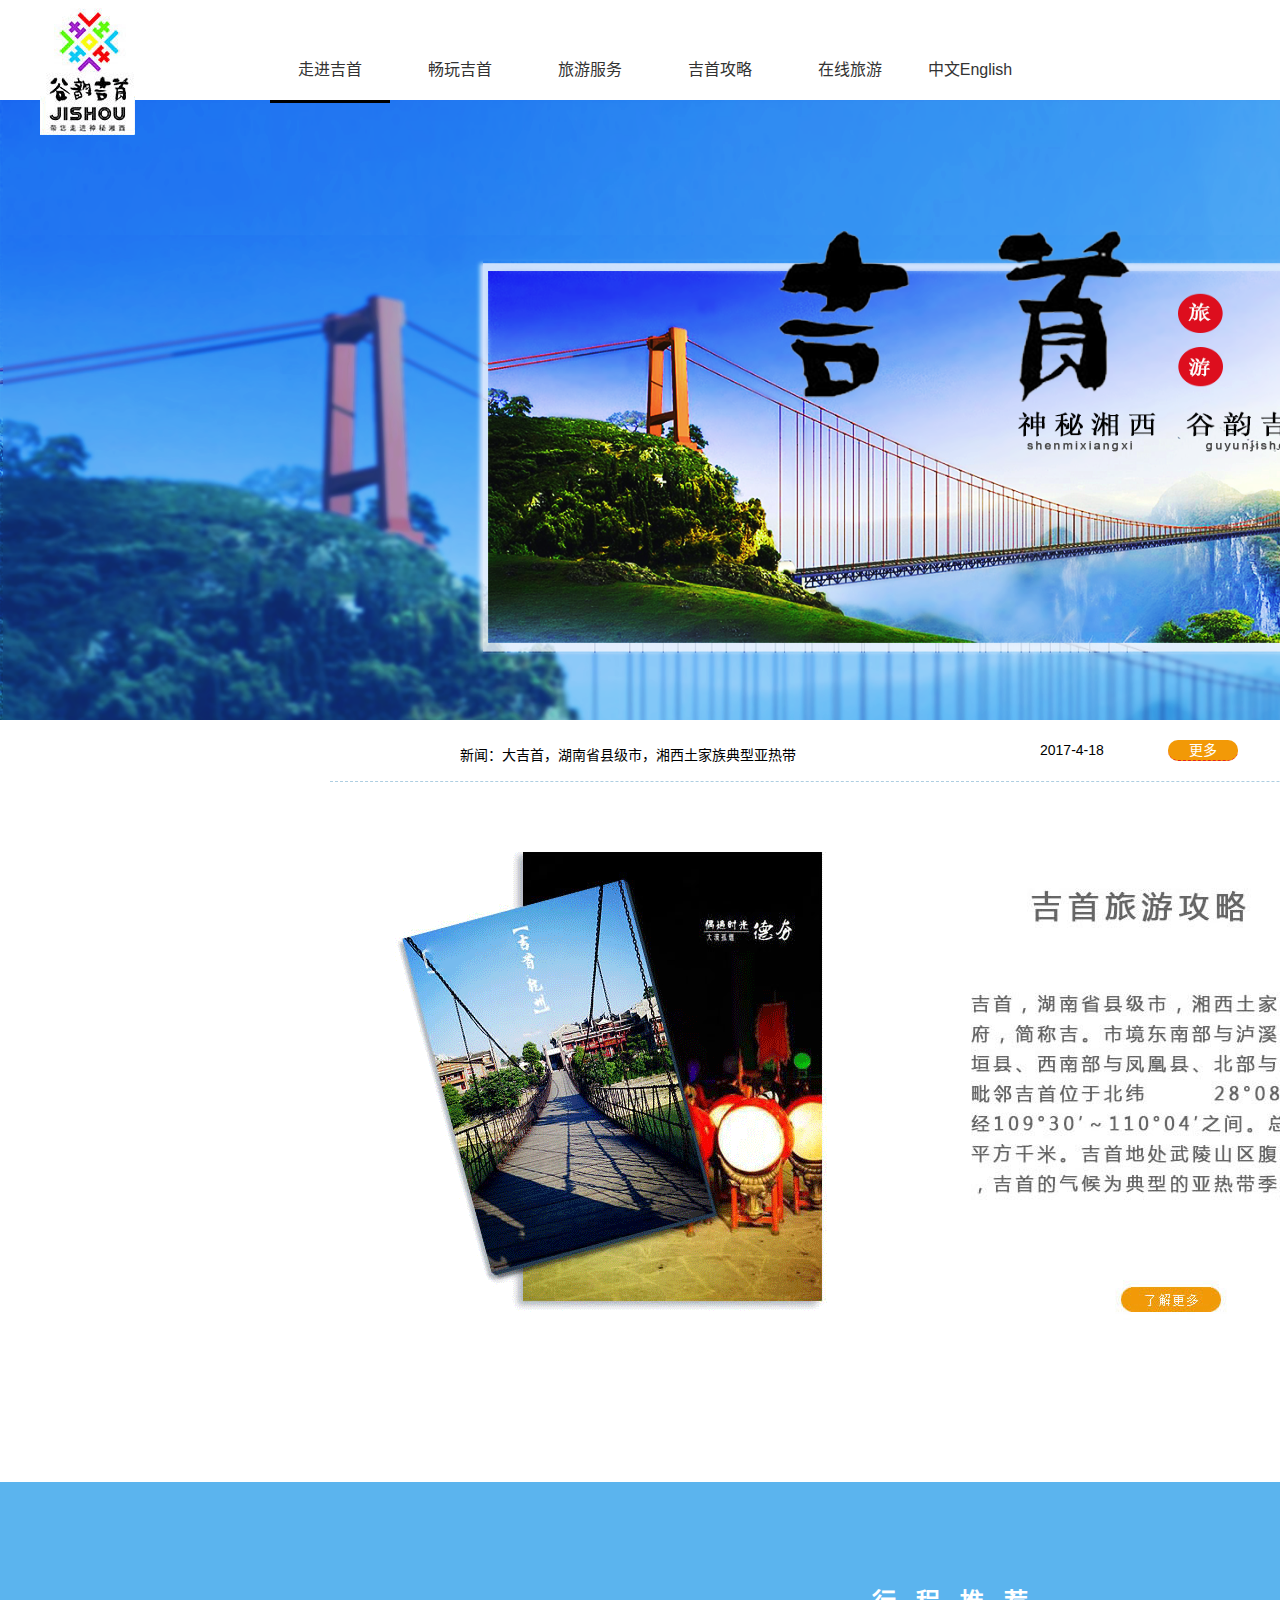
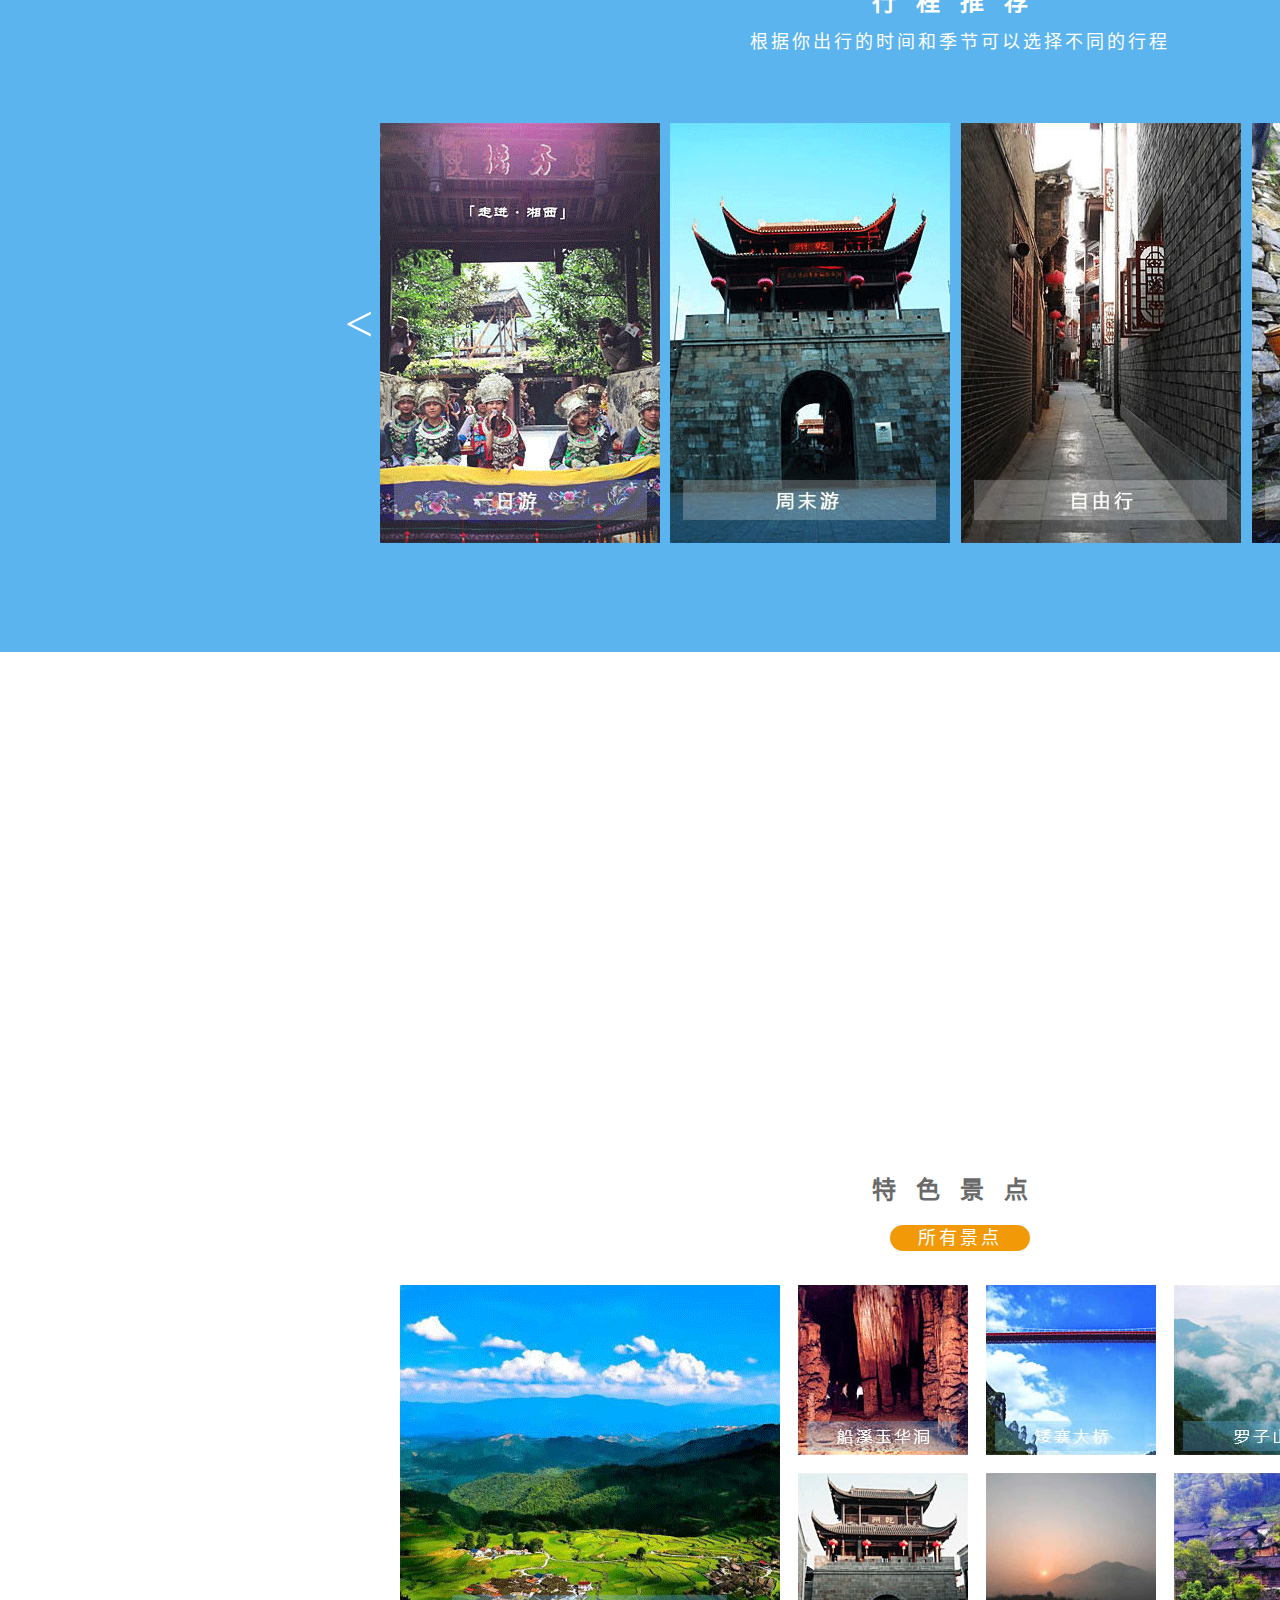
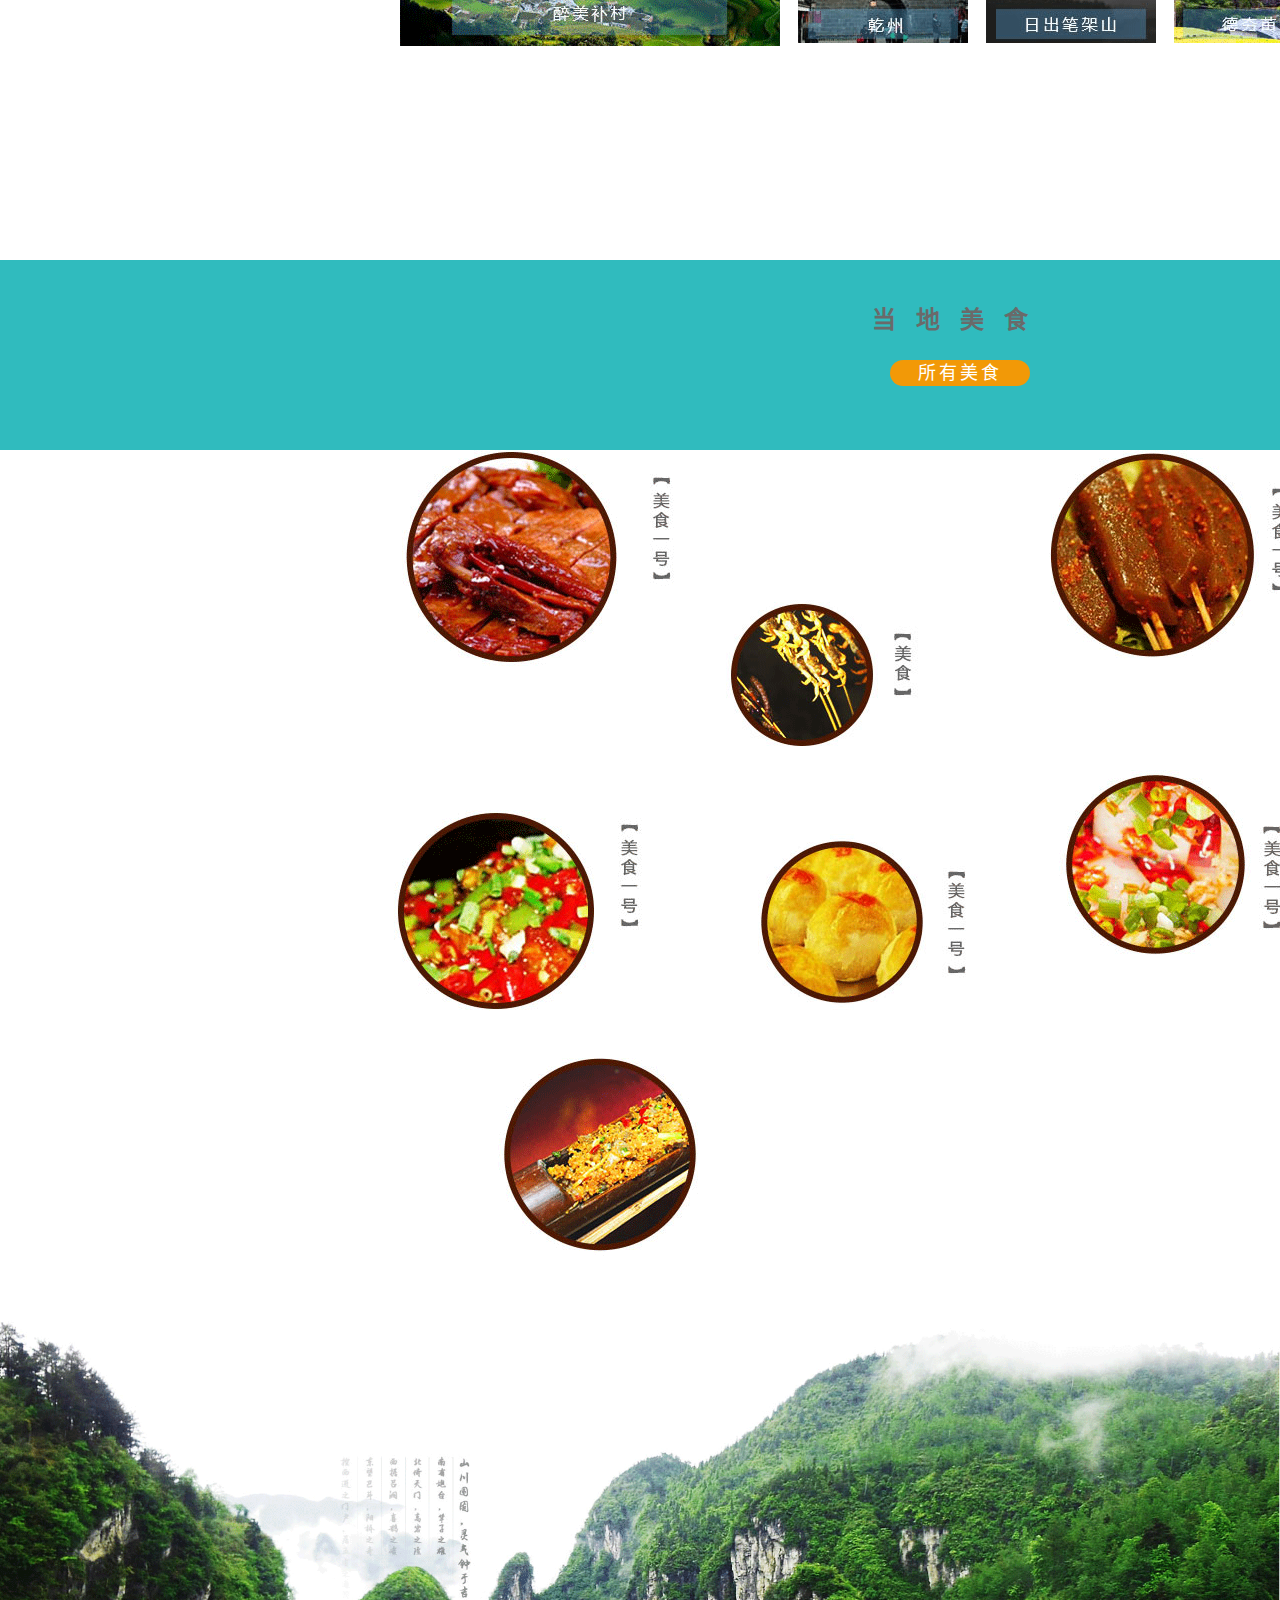
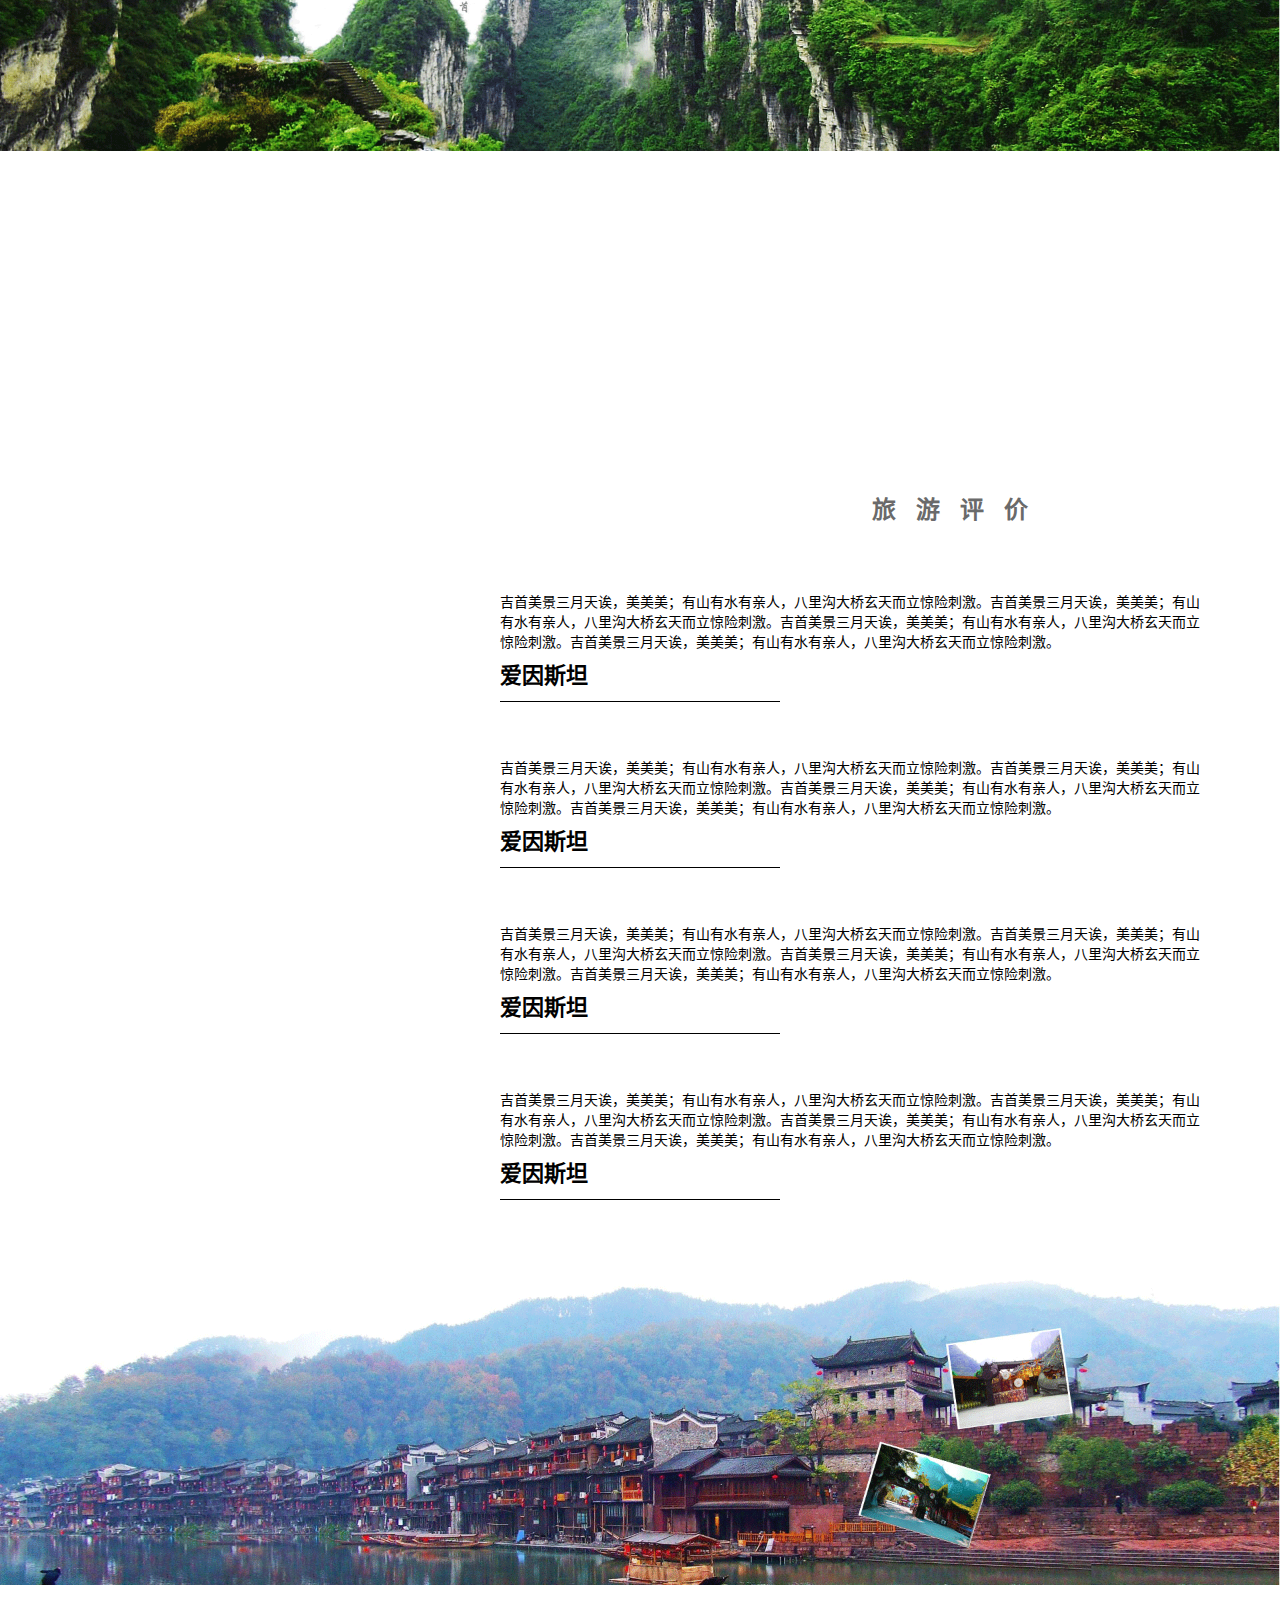
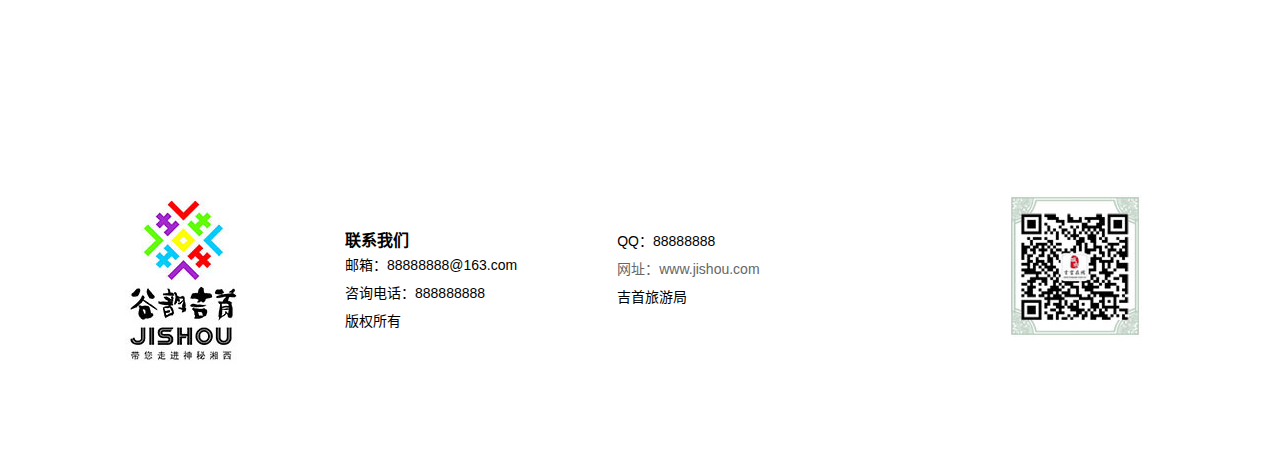
==== commit b390822d: "Update index.html" ====
--- a/index.html
+++ b/index.html
@@ -98,7 +98,7 @@
  <!-- 广告轮播 -->
   <section class="lunbo" id="lunbo">
       <ul>
-        <li><img src="img/raw_1493013183_02.png" alt=""></li>
+        <li id="lunbg"><img src="img/raw_1493013183_02.png" alt=""></li>
       </ul>
   </section>
   <!-- /广告轮播 -->
@@ -155,7 +155,7 @@
 <!--透视窗风景-->
 
 <section class="toushi">
-    <div style="width:1920px;  margin-right: auto; margin-left: auto;background-attachment: fixed; background-image: url(img/raw_1493013183_41.png); background-size: cover; background-position: 0% 0%;    background-repeat: no-repeat;">
+    <div  style=" margin-right: auto; margin-left: auto;background-attachment: fixed; background-image: url(img/raw_1493013183_41.png); background-size: cover; background-position: 0% 0%;    background-repeat: no-repeat;">
         <div class="toushi-eyes"></div>
     </div>
 </section>
@@ -203,7 +203,7 @@
     </div>
 </section>
 <!--  /特色美食 -->
-<section  class="shan">
+<section  class="shan" id="san0">
     <img src="img/raw_1493013183_34.png" alt="">
 </section>
 <!-- 旅游评价 -->
@@ -248,7 +248,7 @@
 </section>
 <!-- /旅游评价 -->
 
-<section  class="backimg clearfix">
+<section id="san" class="backimg clearfix">
     <img src="img/raw_1493013183_38.png" alt="">
 </section>
 
@@ -309,6 +309,20 @@
         fun("nav","boox");
 
         /*轮播*/
-
-    </script>
+   function width(obj){
+     var w
+     if(!!(window.attachEvent && !window.opera))
+     {
+         w = document.documentElement.clientWidth;
+     }else{
+         w = window.innerWidth;
+     }
+     var bgImg = document.getElementById(obj).getElementsByTagName('img')[0];
+     bgImg.width = w;
+ }
+     width("san");
+     width("lunbg");
+     width("san0");
+
+ </script>
  </html>
--- a/css/base.css
+++ b/css/base.css
@@ -144,7 +144,7 @@
 #header  .container  .tab-content div{
     padding-top: 30px;
     position: absolute;
-    top: 120px;
+    top: 100px;
     width: 1026px;
     background-color:  pink;
     opacity: 0.6;
